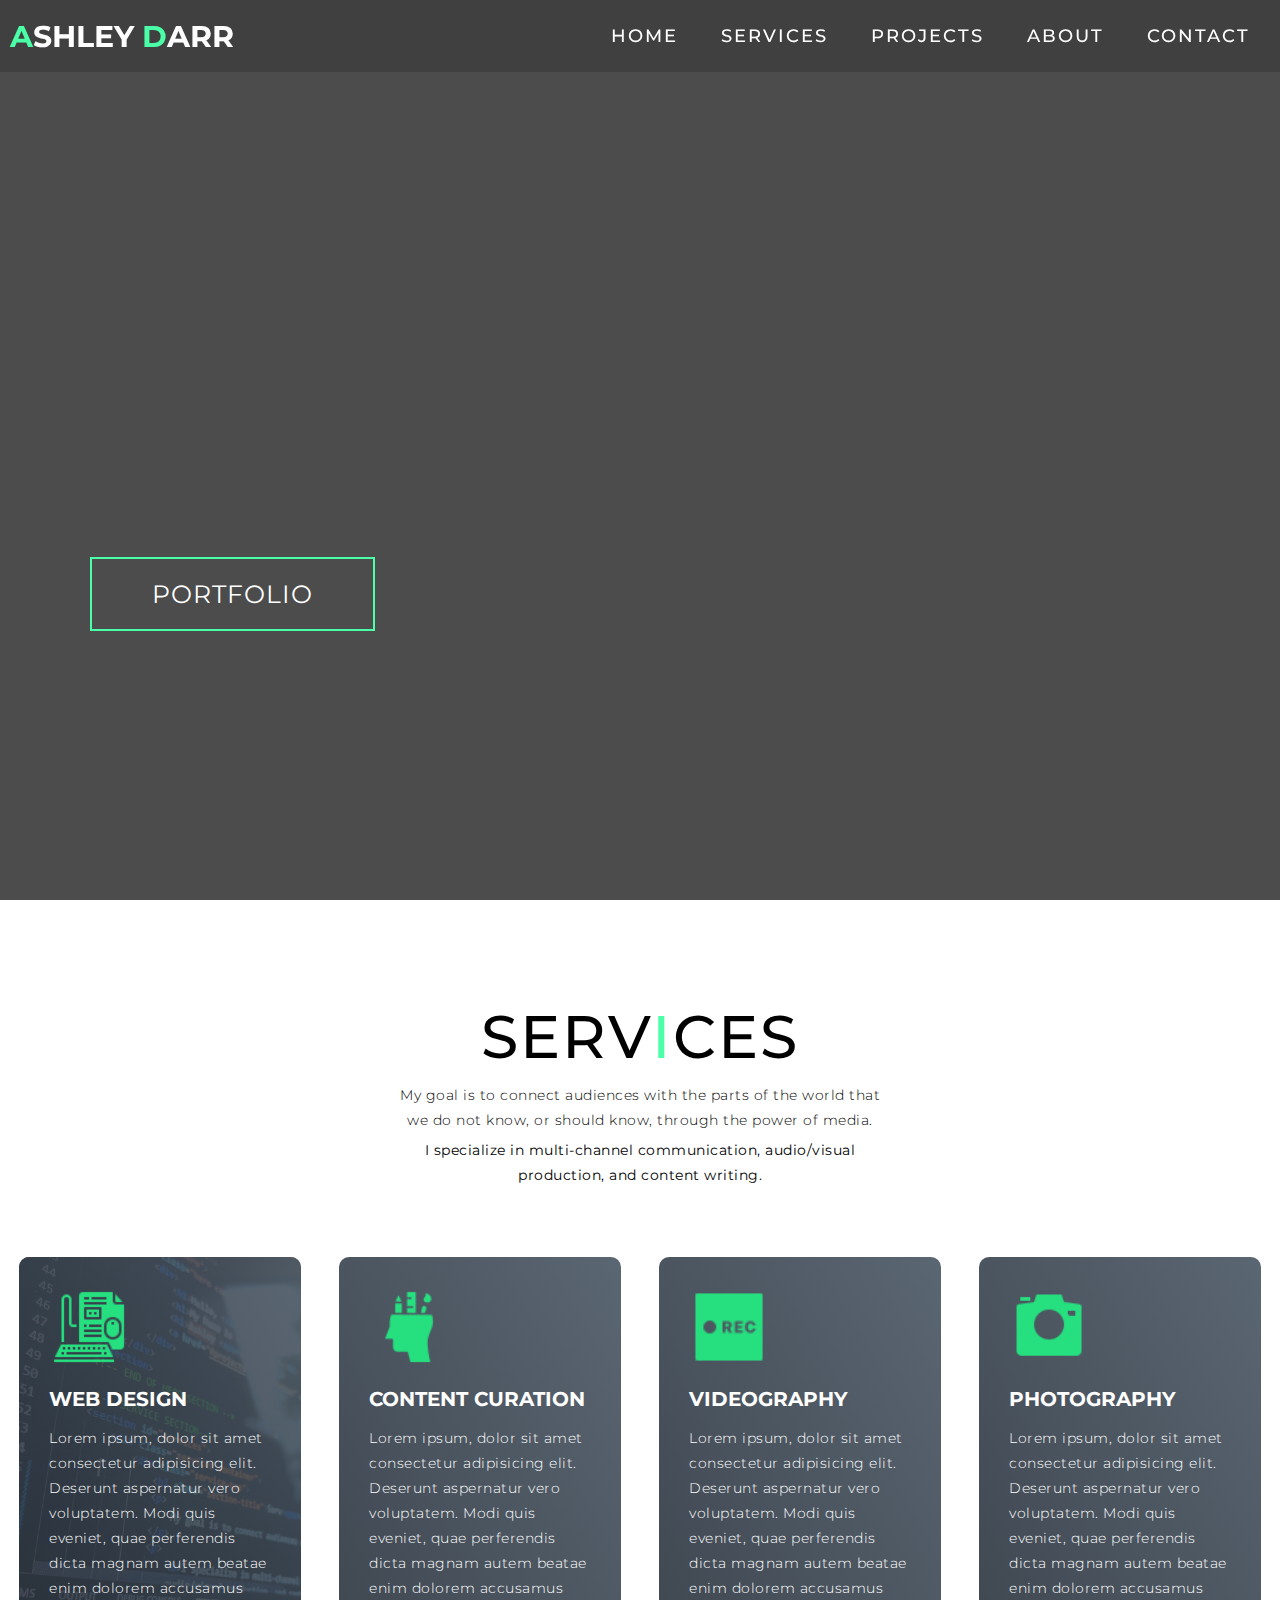
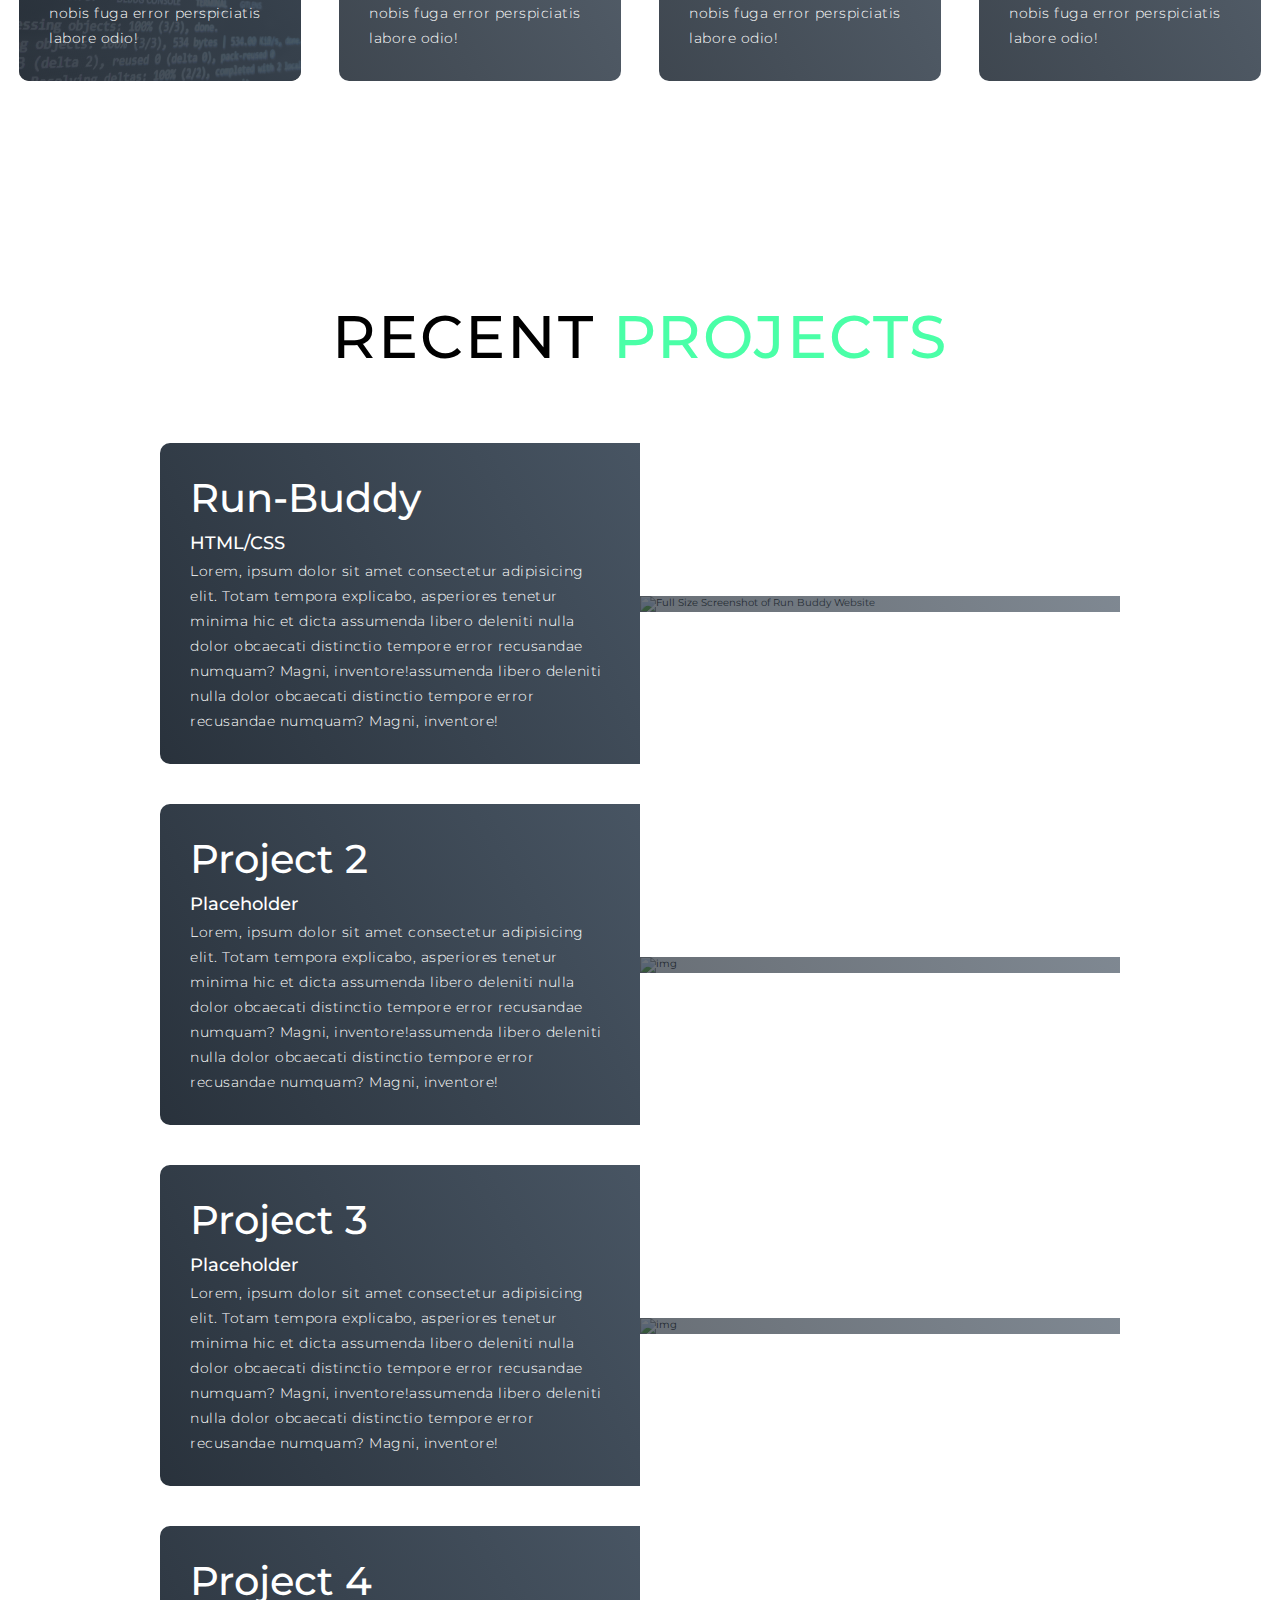
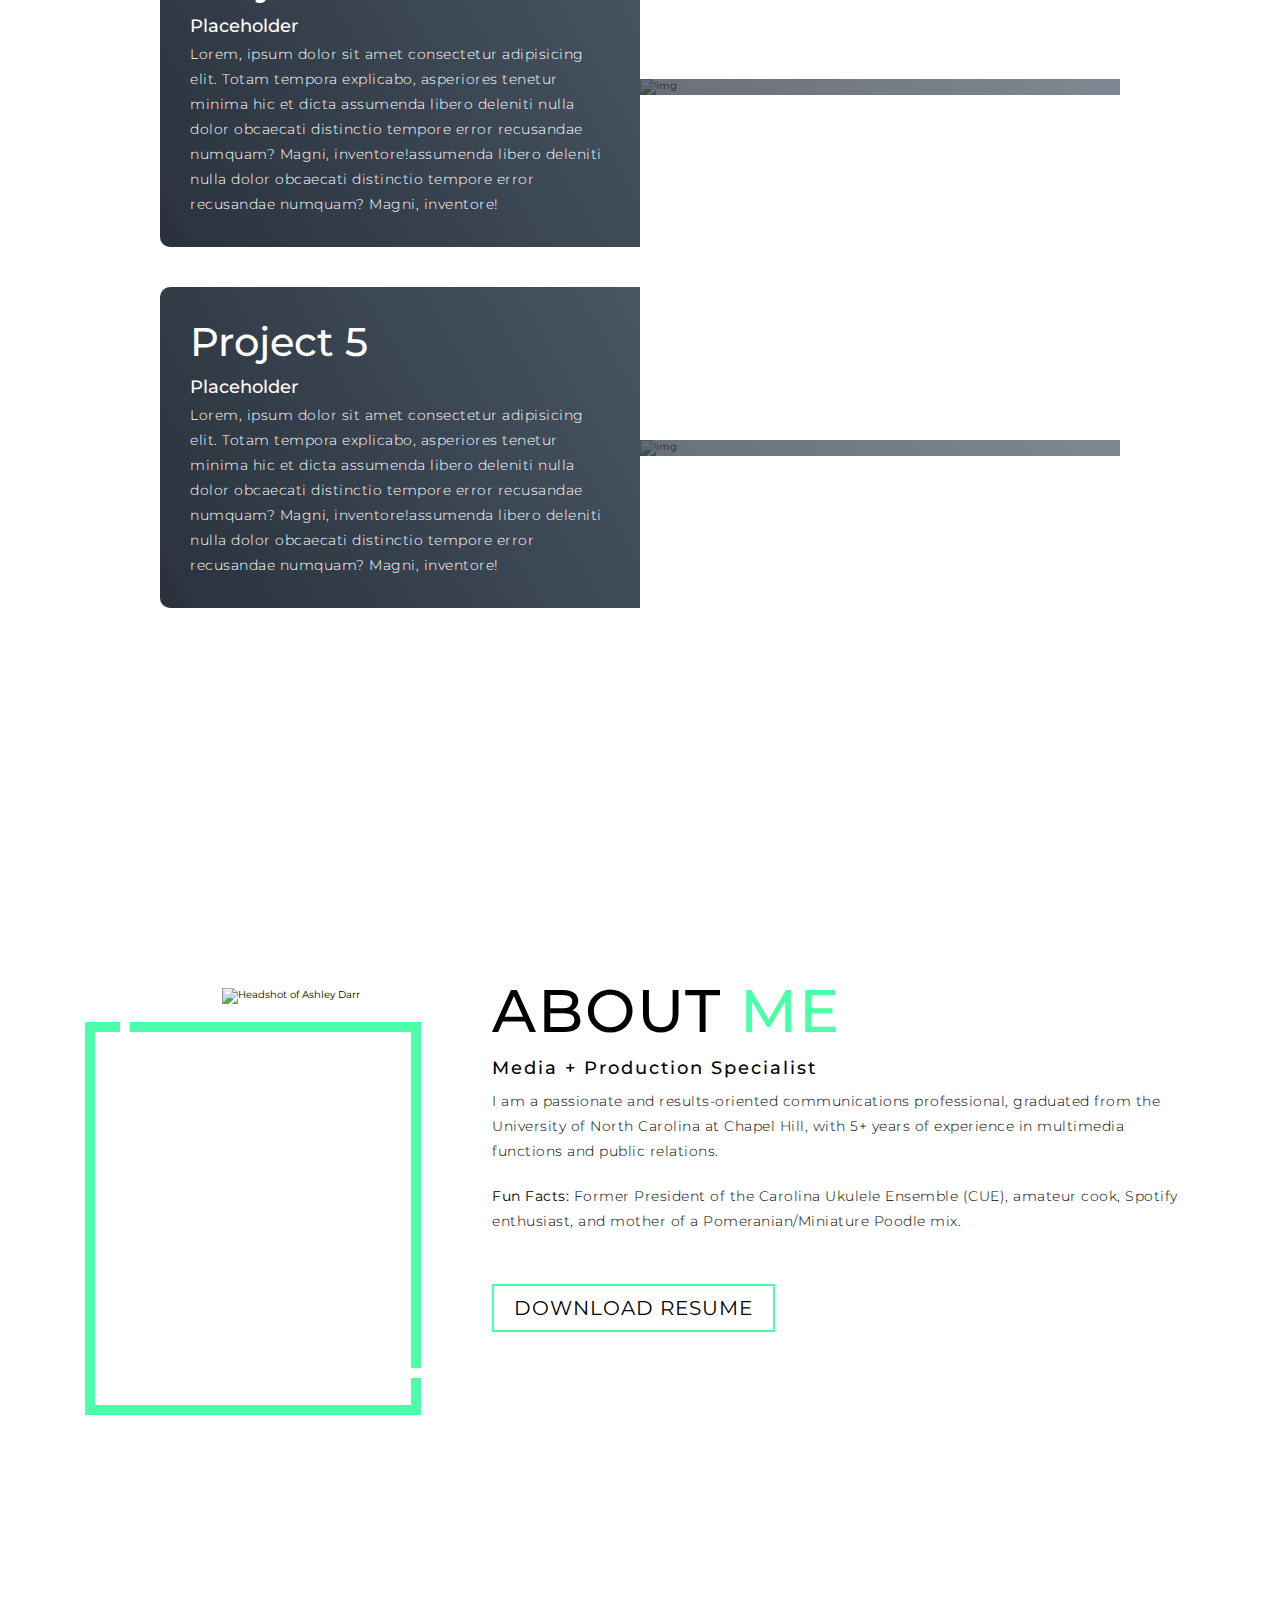
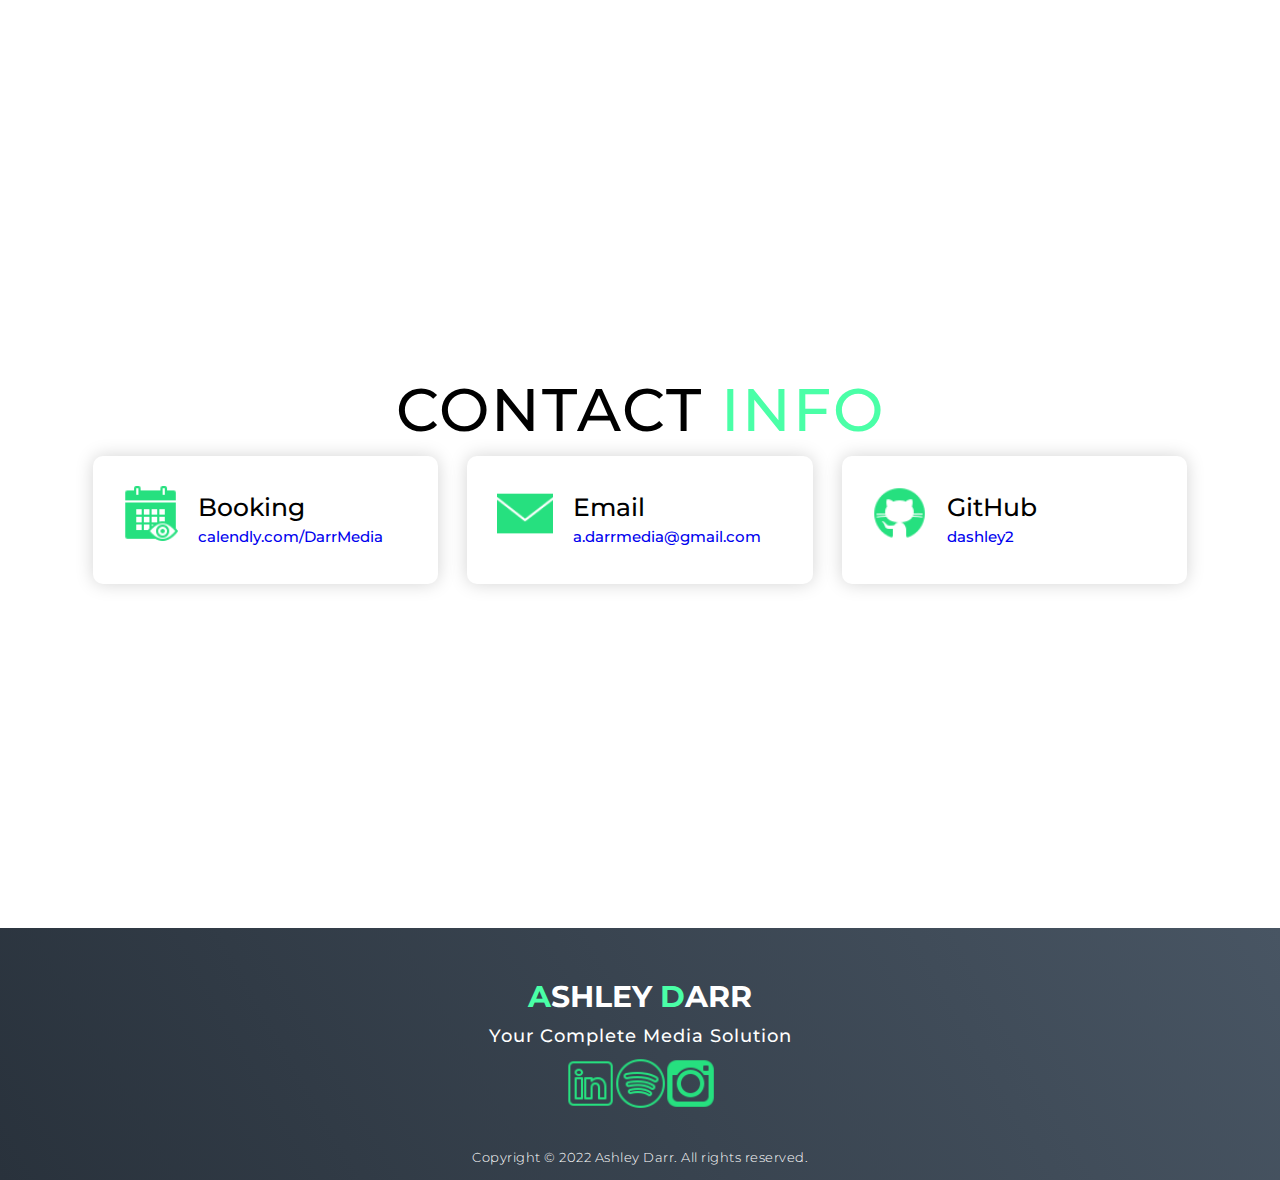
==== index.html @ e2897cd9 "Rename HTML" ====
<!DOCTYPE html>
<html lang="en us">
<head>
    <meta charset="UTF-8">
    <meta name="viewport" content="width=device-width, initial-scale=1.0">
    <link rel="stylesheet" href="./assets/CSS/style.css">
    <title>Ashley Darr</title> 
</head>

<body>
    <!-- HEADER -->
    <header id="header">
        <div class="header container">
            <div class="nav-bar">
                <div class="brand">
                    <a href="#hero">
                        <h1><span>A</span>shley <span>D</span>arr</h1>
                    </a>
                </div>
                <nav class="nav-list">
                    <div class="hamburger">
                        <div class ="bar"></div>
                    </div>
                    <ul>
                        <li>
                            <a href="#hero" data-after="Home">Home</a>
                        </li>
                        <li>
                            <a href="#services" data-after="Service">Services</a>
                        </li>
                        <li>
                            <a href="#projects" data-after="Projects">Projects</a>
                        </li>
                        <li>
                            <a href="#about" data-after="About">About</a>
                        </li>
                        <li>
                            <a href="#contact" data-after="Contact">Contact</a>
                        </li>
                    </ul>
                </nav>
            </div>
        </div>
    </header>
    <!-- END OF HEADER -->

    <!-- HERO SECTION -->
    <section id="hero">
        <div class="hero container">
            <div>
                <h1>Hello, <span></span></h1>
                <h1>My Name is <span></span></h1> 
                <h1>Ashley <span></span></h1>
                <a href="#projects" type="button" class="cta">Portfolio</a>
            </div>
        </div>
    </section>
    <!-- END OF HERO SECTION --> 

    <!-- SERVICE SECTION-->
    <section id="services">
        <div class="services container">
            <div class="service-top">
                <h1 class="section-title">Serv<span>i</span>ces</h1>
                <p>My goal is to connect audiences with the parts of the world that we do not know, or should know, through the power of media.</p>
                <p><b>I specialize in multi-channel communication, audio/visual production, and content writing.</b></p>
            </div>
            <div class="service-bottom">
                <div class="service-item" id="Web-Design">
                    <div class="icon"><img src="./assets/Images/webicon.png" alt= "Web Icon"/></div>
                    <h2>Web Design</h2>
                    <p>Lorem ipsum, dolor sit amet consectetur adipisicing elit. Deserunt aspernatur vero voluptatem. Modi quis eveniet, quae perferendis dicta magnam autem beatae enim dolorem accusamus nobis fuga error perspiciatis labore odio!</p>
                </div>
                <div class="service-item" id="Content-Curation">
                    <div class="icon"><img src="./assets/Images/creativeicon.png" alt= "Content Curation Icon"/></div>
                    <h2>Content Curation</h2>
                    <p>Lorem ipsum, dolor sit amet consectetur adipisicing elit. Deserunt aspernatur vero voluptatem. Modi quis eveniet, quae perferendis dicta magnam autem beatae enim dolorem accusamus nobis fuga error perspiciatis labore odio!</p>
                </div>
                <div class="service-item" id="Videography">
                    <div class="icon"><img src="./assets/Images/videoicon.png" alt= "Videography Icon"/></div>
                    <h2>Videography</h2>
                    <p>Lorem ipsum, dolor sit amet consectetur adipisicing elit. Deserunt aspernatur vero voluptatem. Modi quis eveniet, quae perferendis dicta magnam autem beatae enim dolorem accusamus nobis fuga error perspiciatis labore odio!</p>
                </div>
                <div class="service-item" id="Photography">
                    <div class="icon"><img src="./assets/Images/photoicon.png" alt="Photography Icon"/></div>
                    <h2>Photography</h2>
                    <p>Lorem ipsum, dolor sit amet consectetur adipisicing elit. Deserunt aspernatur vero voluptatem. Modi quis eveniet, quae perferendis dicta magnam autem beatae enim dolorem accusamus nobis fuga error perspiciatis labore odio!</p>                    </div>
                </div>
            </div>
        </div>
    </section>
    <!-- END OF SERVICE SECTION-->

    <!-- PROJECTS SECTION-->
    <section id="projects">
        <div class="projects container">
            <div class="projects-header">
                <h1 class="section-title">Recent <span>Projects</span></h1>
            </div>
            <div class="all-projects">
                <div class="project-item" id="Run-Buddy">
                    <div class="project-info">
                        <h1>Run-Buddy</h1>
                        <h2>HTML/CSS</h2>
                        <p>Lorem, ipsum dolor sit amet consectetur adipisicing elit. Totam tempora explicabo, 
                        asperiores tenetur minima hic et dicta assumenda libero deleniti nulla dolor obcaecati 
                        distinctio tempore error recusandae numquam? Magni, inventore!assumenda libero deleniti 
                        nulla dolor obcaecati distinctio tempore error recusandae numquam? Magni, inventore!</p>
                    </div>
                    <div class="project-img">
                        <img src="./assets/Images/Run-Buddy.png" alt="Full Size Screenshot of Run Buddy Website">
                    </div>
                </div>
                <div class="project-item">
                    <div class="project-info">
                        <h1>Project 2</h1>
                        <h2>Placeholder</h2>
                        <p>Lorem, ipsum dolor sit amet consectetur adipisicing elit. Totam tempora explicabo, 
                        asperiores tenetur minima hic et dicta assumenda libero deleniti nulla dolor obcaecati 
                        distinctio tempore error recusandae numquam? Magni, inventore!assumenda libero deleniti 
                        nulla dolor obcaecati distinctio tempore error recusandae numquam? Magni, inventore!</p>
                    </div>
                    <div class="project-img">
                        <img src="./assets/Images/ashley.png" alt="img">
                    </div>
                </div>
                <div class="project-item">
                    <div class="project-info">
                        <h1>Project 3</h1>
                        <h2>Placeholder</h2>
                        <p>Lorem, ipsum dolor sit amet consectetur adipisicing elit. Totam tempora explicabo, 
                        asperiores tenetur minima hic et dicta assumenda libero deleniti nulla dolor obcaecati 
                        distinctio tempore error recusandae numquam? Magni, inventore!assumenda libero deleniti 
                        nulla dolor obcaecati distinctio tempore error recusandae numquam? Magni, inventore!</p>
                    </div>
                    <div class="project-img">
                        <img src="./assets/Images/ashley.png" alt="img">
                    </div>
                </div>
                <div class="project-item">
                    <div class="project-info">
                        <h1>Project 4</h1>
                        <h2>Placeholder</h2>
                        <p>Lorem, ipsum dolor sit amet consectetur adipisicing elit. Totam tempora explicabo, 
                        asperiores tenetur minima hic et dicta assumenda libero deleniti nulla dolor obcaecati 
                        distinctio tempore error recusandae numquam? Magni, inventore!assumenda libero deleniti 
                        nulla dolor obcaecati distinctio tempore error recusandae numquam? Magni, inventore!</p>
                    </div>
                    <div class="project-img">
                        <img src="./assets/Images/ashley.png" alt="img">
                    </div>
                </div>
                <div class="project-item">
                    <div class="project-info">
                        <h1>Project 5</h1>
                        <h2>Placeholder</h2>
                        <p>Lorem, ipsum dolor sit amet consectetur adipisicing elit. Totam tempora explicabo, 
                        asperiores tenetur minima hic et dicta assumenda libero deleniti nulla dolor obcaecati 
                        distinctio tempore error recusandae numquam? Magni, inventore!assumenda libero deleniti 
                        nulla dolor obcaecati distinctio tempore error recusandae numquam? Magni, inventore!</p>
                    </div>
                    <div class="project-img">
                        <img src="./assets/Images/ashley.png" alt="img">
                    </div>
                </div>
            </div>
        </div>
    </section>
    <!-- END OF PROJECTS SECTION-->

    <!-- ABOUT SECTION-->
    <section id="about">
        <div class="about container">
            <div class="col-left">
                <div class="about-img">
                    <img src="./assets/Images/headshot.png" alt="Headshot of Ashley Darr">
                </div>
            </div>
            <div class="col-right">
                <h1 class="section-title">About <span>me</span></h1>
                <h2>Media + Production Specialist</h2>
                <p>I am a passionate and results-oriented communications professional, graduated from the University of North Carolina at Chapel Hill, with 5+ years of experience in multimedia functions and public relations.</p>
                <p><b>Fun Facts:</b> Former President of the Carolina Ukulele Ensemble (CUE), amateur cook, Spotify enthusiast,  and mother of a Pomeranian/Miniature Poodle mix.  </p>
                <a href="./assets/Images/Resume_Darr.pdf" alt="Ashley Darr Resume" class="cta">Download Resume</a>
            </div>
        </div>
    </section>
    <!-- END OF ABOUT SECTION-->

    <!-- CONTACT SECTION-->
    <section id="contact">
        <div class="contact container">
            <h1 class="section-title">Contact <span>info</span></h1>
            <div class="contact-items">
                <div class="contact-item">
                    <div class="icon"><img src="./assets/Images/booking.png" alt="Booking Icon"/></div>
                    <div class="contact-info">
                        <h1>Booking</h1>
                        <h2>
                            <a href="https://calendly.com/darrmedia">calendly.com/DarrMedia</a>
                        </h2>
                    </div> 
                </div>
                <div class="contact-item">
                    <div class="icon"><img src="./assets/Images/email.png" alt="Email Icon"/></div>
                    <div class="contact-info">
                        <h1>Email</h1>
                        <h2>
                            <a href="mailto:a.darrmedia@gmail.com">a.darrmedia@gmail.com</a>
                        </h2>
                    </div> 
                </div>
                <div class="contact-item">
                    <div class="icon"><img src="./assets/Images/git.png" alt="GitHub Icon"/></div>
                    <div class="contact-info">
                        <h1>GitHub</h1>
                        <h2>
                            <a href="https://github.com/dashley2">dashley2</a>
                        </h2>
                    </div> 
                </div>
            </div>
        </div>
    </section>
    <!-- END OF CONTACT SECTION-->
    
    <!-- FOOTER SECTION-->
    <section id="footer">
        <div class="footer container">
             <div class="brand"><h1><span>A</span>shley <span>D</span>arr</h1></div>
            <h2>Your Complete Media Solution</h2>
            <div class="social-icon">
                <div class="social item">
                    <a href="https://www.linkedin.com/in/ashley-darr-a81a63180/"><img src="assets/Images/linkedin.png" alt="LinkedIn Icon"/></a>
                </div>
                <div class="social item">
                    <a href="https://open.spotify.com/user/ashleydarr"><img src="assets/Images/spotify.png" alt="Spotify Icon"/></a>
                </div>
                <div class="social item">
                    <a href="https://www.instagram.com/darr_media/"><img src="assets/Images/instagram.png"alt="Instagram Icon"/></a>
                </div>
            </div>
            <p> Copyright © 2022 Ashley Darr. All rights reserved.</p>
        </div>
    </section>
    <!-- END OF FOOTER -->
    <script src="./assets/app.js"></script>
</body>

</html>
---- assets/CSS/style.css ----
@import url('https://fonts.googleapis.com/css2?family=Montserrat:wght@300;400;700&display=swap');
* {
    padding: 0;
    margin: 0;
    box-sizing: border-box;
}
html {
    font-size: 10px;
    font-family: 'Montserrat', sans-serif;
    scroll-behavior: smooth;
}
a {
    text-decoration: none;
}
.container {
    min-height: 100vh;
    width: 100%;
    display: flex;
    align-items: center; 
    justify-content: center;
}
img {
    height: 100%;
    width: 100%;
    object-fit: cover;
}
p {
    color: black;
    font-size: 1.4rem;
    margin-top: 5px;
    line-height: 2.5rem;
    font-weight: 300;
    letter-spacing: 0.05rem;
}
.section-title {
    font-size: 4rem;
    font-weight: 500;
    color:black; 
    margin-bottom: 10px;
    text-transform: uppercase;
    letter-spacing: 0.2rem;
    text-align: center;
}
.section-title span {
 color: #4affa7;
}
.cta {
    display: inline-block;
    padding: 10px 30px;
    color: white;
    background-color: transparent;
    border: 2px solid #4affa7;
    font-size: 2rem;
    text-transform: uppercase;
    letter-spacing: .1rem;
    margin-top: 30px;
    transition: .3s ease;
    transition-property: background-color, color;
}
.cta:hover {
    color: white;
    background-color: #4affa7;
}
.brand h1 {
    font-size: 3rem;
    text-transform: uppercase;
    color: white;
}
.brand h1 span {
    color: #4affa7;
}
/* HEADER SECTION */
#header {
	position: fixed;
	z-index: 1000;
	left: 0;
	top: 0;
	width: 100vw;
	height: auto;
}
#header .header {
	min-height: 8vh;
	background-color: rgba(31, 30, 30, 0.24);
	transition: 0.3s ease background-color;
}
#header .nav-bar {
	display: flex;
	align-items: center;
	justify-content: space-between;
	width: 100%;
	height: 100%;
	max-width: 1300px;
	padding: 0 10px;
}
#header .nav-list ul {
	list-style: none;
	position: absolute;
	background-color: rgb(31, 30, 30);
	width: 100vw;
	height: 100vh;
	left: 100%;
	top: 0;
	display: flex;
	flex-direction: column;
	justify-content: center;
	align-items: center;
	z-index: 1;
	overflow-x: hidden;
	transition: 0.5s ease left;
}
#header .nav-list ul.active {
	left: 0%;
}
#header .nav-list ul a {
	font-size: 2.5rem;
	font-weight: 500;
	letter-spacing: 0.2rem;
	text-decoration: none;
	color: white;
	text-transform: uppercase;
	padding: 20px;
	display: block;
}
#header .nav-list ul a::after {
	content: attr(data-after);
	position: absolute;
	top: 50%;
	left: 50%;
	transform: translate(-50%, -50%) scale(0);
	color: rgba(240, 248, 255, 0.021);
	font-size: 13rem;
	letter-spacing: 50px;
	z-index: -1;
	transition: 0.3s ease letter-spacing;
}
#header .nav-list ul li:hover a::after {
	transform: translate(-50%, -50%) scale(1);
	letter-spacing: initial;
}
#header .nav-list ul li:hover a {
	color: #4affa7;
}
#header .hamburger {
	height: 60px;
	width: 60px;
	display: inline-block;
	border: 3px solid white;
	border-radius: 50%;
	position: relative;
	display: flex;
	align-items: center;
	justify-content: center;
	z-index: 100;
	cursor: pointer;
	transform: scale(0.8);
	margin-right: 20px;
}
#header .hamburger:after {
	position: absolute;
	content: '';
	height: 100%;
	width: 100%;
	border-radius: 50%;
	border: 3px solid white;
	animation: hamburger_puls 1s ease infinite;
}
#header .hamburger .bar {
	height: 2px;
	width: 30px;
	position: relative;
	background-color: white;
	z-index: -1;
}
#header .hamburger .bar::after,
#header .hamburger .bar::before {
	content: '';
	position: absolute;
	height: 100%;
	width: 100%;
	left: 0;
	background-color: white;
	transition: 0.3s ease;
	transition-property: top, bottom;
}
#header .hamburger .bar::after {
	top: 8px;
}
#header .hamburger .bar::before {
	bottom: 8px;
}
#header .hamburger.active .bar::before {
	bottom: 0;
}
#header .hamburger.active .bar::after {
	top: 0;
}
/* END OF HEADER SECTION */

/* HERO SECTION */
#hero {
    background-image: url("../Images/ashley.png");
    background-size: cover;
    background-position: top center;
    position: relative;
    z-index: 1;
}
#hero::after {
    content: '';
    position: absolute;
    left: 0;
    top: 0;
    height: 100%;
    width: 100%;
    background-color: black;
    opacity: 0.7; 
    z-index: -1;
}
#hero .hero{
    max-width: 1200px;
    margin: 0 auto;
    padding: 0 50px;
    justify-content: flex-start;
}
#hero h1 {
    display: block;
    width: fit-content;
    font-size: 4rem;
    position: relative;
    color: transparent;
    animation: text_reveal .5s ease forwards;
    animation-delay: 1s;
}
#hero h1:nth-child(1) {
    animation-delay: 1s;
}
#hero h1:nth-child(2) {
    animation-delay: 2s;
}
#hero h1:nth-child(3) {
    animation: text_reveal_name .5s ease forwards;
    animation-delay: 3s;
}
#hero h1 span {
    position: absolute;
    top: 0;
    left: 0;
    height: 100%;
    width: 0%;
    background-color: #4affa7; 
    animation: text_reveal_box 1s ease;
    animation-delay: 0.3s;
}
#hero h1:nth-child(1) span{
    animation-delay: 0.5s;
}
#hero h1:nth-child(2) span{
    animation-delay: 1.5s;
}
#hero h1:nth-child(3) span{
    animation-delay: 2.5s;
}
/* END OF HERO SECTION */

/* SERVICES SECTION */
#services .services {
    flex-direction: column;
    text-align: center;
    max-width: 1500px;
    margin: 0 auto;
    padding: 100px 0;
}
#services .service-top {
    max-width: 500px;
    margin: 0 auto;
}
#services .service-bottom {
    display: flex;
    align-items: center;
    justify-content: center;
    flex-wrap: wrap;
    margin-top: 50px;
}
#services .service-item {
    flex-basis: 80%;
    display: flex;
    align-items: flex-start;
    justify-content: center;
    flex-direction: column; 
    padding: 30px;
    border-radius: 10px;
    background-size:cover;
    margin: 10px 5%;
    position: relative;
    z-index: 1;
    overflow: hidden;
}
#Web-Design {
    background-image: url("../Images/webdesign.png")
}
#Content-Curation {
    background-image: url("../Images/contentcreation.png");
}
#Videography {
    background-image: url("../Images/videography.png");
}
#Photography {
    background-image: url("../Images/photography.png")
}
#services .service-item::after {
    content: '';
    position: absolute;
    left: 0;
    top: 0;
    height: 100%;
    width: 100%;
    background-image: linear-gradient(60deg, #29323c 0%, #485563 100%);
    opacity: .9; 
    z-index: -1;
}
#services .service-bottom .icon {
    height: 80px;
    width: 80px;
    margin-bottom: 20px;
}
#services .service-item h2{
    font-size: 2rem;
    color: white;
    margin-bottom: 10px;
    text-transform: uppercase;
}
#services .service-item p {
    color: white;
    text-align: left;
}
/* END SERVICES SECTION */

/* PROJECTS SECTION */
#projects .projects {
    flex-direction: column;
    max-width: 1200px;
    margin: 0 auto;
    padding: 100px 0;
}
#projects .projects-header h1 {
    margin-bottom: 50px;
}
#projects .all-projects {
    display: flex;
    align-items: center;
    justify-content: center;
    flex-direction: column;
}
#projects .project-item {
    display: flex;
    align-items: center;
    justify-content: center;
    flex-direction: column;
    width: 80%;
    margin: 20px auto;
    overflow: hidden;
    border-radius: 10px;
}
#projects .project-info {
    padding: 30px;
    flex-basis: 50%;
    height: 100%;
    display: flex;
    align-items: flex-start;
    justify-content: center;
    flex-direction: column;
    background-image: linear-gradient(60deg, #29323c 0%, #485563 100%);
    color: white;
}
#projects .project-info h1{
    font-size: 4rem;
    font-weight: 500;
}
#projects .project-info h2 {
    font-size: 1.8rem;
    font-weight: 500;
    margin-top: 10px;
}
#projects .project-info p {
    color: white;
}
#projects .project-img {
    flex-basis: 50%;
    height: 300px;
    overflow: hidden;
    position: relative;
}
#projects .project-img:after{
    content: '';
    position: absolute;
    left: 0;
    top: 0;
    height: 100%;
    width: 100%;
    background-image: linear-gradient(60deg, #29323c 0%, #485563 100%);
    opacity: 0.7;
}
#projects .project-img img {
    transition: .3s ease transform;
}

#projects .project-item:hover .project-img img {
    transform: scale(1.1);
}
/* END OF PROJECTS SECTION */

/* ABOUT SECTION */
#about .about {
    flex-direction: column-reverse;
    text-align: center;
    max-width: 1200px;
    margin: 0 auto;
    padding: 100px 20px;
}
#about .col-left {
    width: 250px;
    height: 360px;
}
#about .col-right{
    width: 100%;
}
#about .col-right h2 {
    font-size: 1.8rem;
    font-weight: 500;
    letter-spacing: .2rem;
    margin-bottom: 10px;
}
#about .col-right p {
    margin-bottom: 20px;
}
#about .col-right .cta {
    color: black;
    margin-bottom: 50px;
    padding: 10px 20px;
    font-size: 2rem;
}
#about .col-left .about-img {
    height: 100%;
    width: 100%;
    position: relative;
    border: 10px solid white;  
}
#about .col-left .about-img::after {
    content: '';
    position: absolute;
    left: -33px;
    top: 19px;
    height: 98%;
    width: 98%;
    border: 7px solid #4affa7;
    z-index: -1;
}
/* END OF ABOUT SECTION */

/* CONTACT SECTION */
#contact .contact {
    flex-direction: column;
    max-width: 1200px;
    margin: 0 auto;
    width:90%;
}
#contact .contact-items {
    /* max-width: 400px; */
    width: 400px;
}
#contact .contact-item {
    width: 80%;
    padding: 20px;
    text-align: center;
    border-radius: 10px;
    padding: 30px;
    margin: 30px;
    display: flex;
    justify-content: center;
    align-items: center;
    flex-direction: column; 
    box-shadow: 0px 0px 18px 0 #0000002c;
    transition: .3s ease box-shadow;
}
#contact .contact-item:hover{
    box-shadow: 0px 0px 5px 0 #0000002c;
}
#contact .icon{
    width: 70px;
    margin: 0 auto;
    margin-bottom: 10px;
}
#contact .contact-info h1 {
    font-size: 2.5rem;
    font-weight: 500;
    margin-bottom: 5px;
}
#contact .contact-info h2 {
    font-size: 1.3 rem;
    line-height: 2rem;
    font-weight: 500;
}
/* END OF CONTACT SECTION */

/* FOOTER SECTION */
#footer {
    background-image: linear-gradient(60deg, #29323c 0%, #485563 100%);
}
#footer .footer {
    min-height: 200px;
    flex-direction: column;
    padding-top: 50px;
    padding-bottom: 10px;
}
#footer h2 {
    color: white;
    font-weight: 500;
    font-size: 1.8rem;
    letter-spacing: .1rem;
    margin-top: 10px;
    margin-bottom: 10px;
}
#footer .social-icon {
    display: flex;
    margin-bottom: 30px;
}
#footer .social-item {
    height: 50px;
    width: 50px;
    margin: 0 5px;
}
#footer .social-item img {
    filter: grayscale(1);
    transition: .3s ease filter;
}
#footer .social-item:hover img {
    filter:grayscale(0);
}
#footer p {
    color: white;
    font-size: 1.3rem;
}

/* END OF FOOTER SECTION */

/* Keyframes */
@keyframes hamburger_puls {
    0%{
        opacity: 1;
        transform: scale(1);
    }
    100%{
        opacity: 0;
        transform: scale(1.4);
    }
}
@keyframes text_reveal_box {
    50%{
        width: 100%;
        left: 0;
    }
    100%{
        width: 0;
        left: 100%;
    }
}
@keyframes text_reveal {
    100%{
        color: white;
    }
}
@keyframes text_reveal_name {
    100%{
        color: #4affa7;
        font-weight: 500px;
    }
}
/* End Keyframes */

/* Media Query For tablet */
@media only screen and (min-width: 768px) {
    .cta {
        font-size: 2.5rem;
        padding: 20px 60px;
    }
    h1.section-title {
        font-size: 6rem;
    }
    /* Hero */
    #hero h1 {
        font-size: 7rem;
    }
    /* End Hero */

    /* Services Section */
    #services .service-bottom .service-item {
        flex-basis: 45%;
        margin: 2.5%;
    }
    /* End of Services Section */

    /* Projects Section */
    #projects .project-item {
        flex-direction: row;
    }
    #proejcts .project-item:nth-child(even) {
        flex-direction: row-reverse;
    }
    #projects .project {
        height: 400px;
        margin: 0;
        width: 100%;
        border-radius: 0;
    }
    #projects .all-proejcts .project-info {
        height: 100%;
    }
    #projects .all-projects .project-img {
        height: 100%;
    }
    /* End of Projects Section */

    /* About Section */
    #about .about {
        flex-direction: row;
    }
    #about .col-left {
        width: 600px;
        height: 400px;
        padding-left: 60px;
    }
    #about .about .col-left .about-img::after {
        left: -45px;
        top: 34px;
        height: 98%;
        width: 98%;
        border: 10px solid #4affa7;
    }
    #about .col-right {
        text-align: left;
        padding: 30px;
    }
    #about .col-right h1 {
        text-align: left;
    }
    /* End of About Section */

    /* Contact Section */
    #contact .contact {
        flex-direction: column;
        padding: 100px 0;
        align-items: center;
        justify-content: center;
        min-width: 20vh;
    }
    #contact .contact-items {
        width: 100%;
        display: flex;
        flex-direction: row;
        justify-content: space-evenly;
        margin: 0;
    }
    #contact .contact-item {
        width: 30%;
        margin: 0;
        flex-direction: row;
    }
    #contact .contact item .icon {
        height: 100px;
        width: 100px;
    }
    #contact .contact-item .icon img {
        object-fit: contain;
    }
    #contact .contact-item .contact-info {
        width: 100%;
        text-align: left;
        padding-left: 20px;
    }
    /* End of contact Section */
}
/* End Media Query For Tablet */

/* Media Query For Desktop */
@media only screen and (min-width: 1200px) {
	/* header */
	#header .hamburger {
		display: none;
	}
	#header .nav-list ul {
		position: initial;
		display: block;
		height: auto;
		width: fit-content;
		background-color: transparent;
	}
	#header .nav-list ul li {
		display: inline-block;
	}
	#header .nav-list ul li a {
		font-size: 1.8rem;
	}
	#header .nav-list ul a:after {
		display: none;
	}
	/* End header */

	#services .service-bottom .service-item {
		flex-basis: 22%;
		margin: 1.5%;
	}
}
/* End Media Query For Desktop */
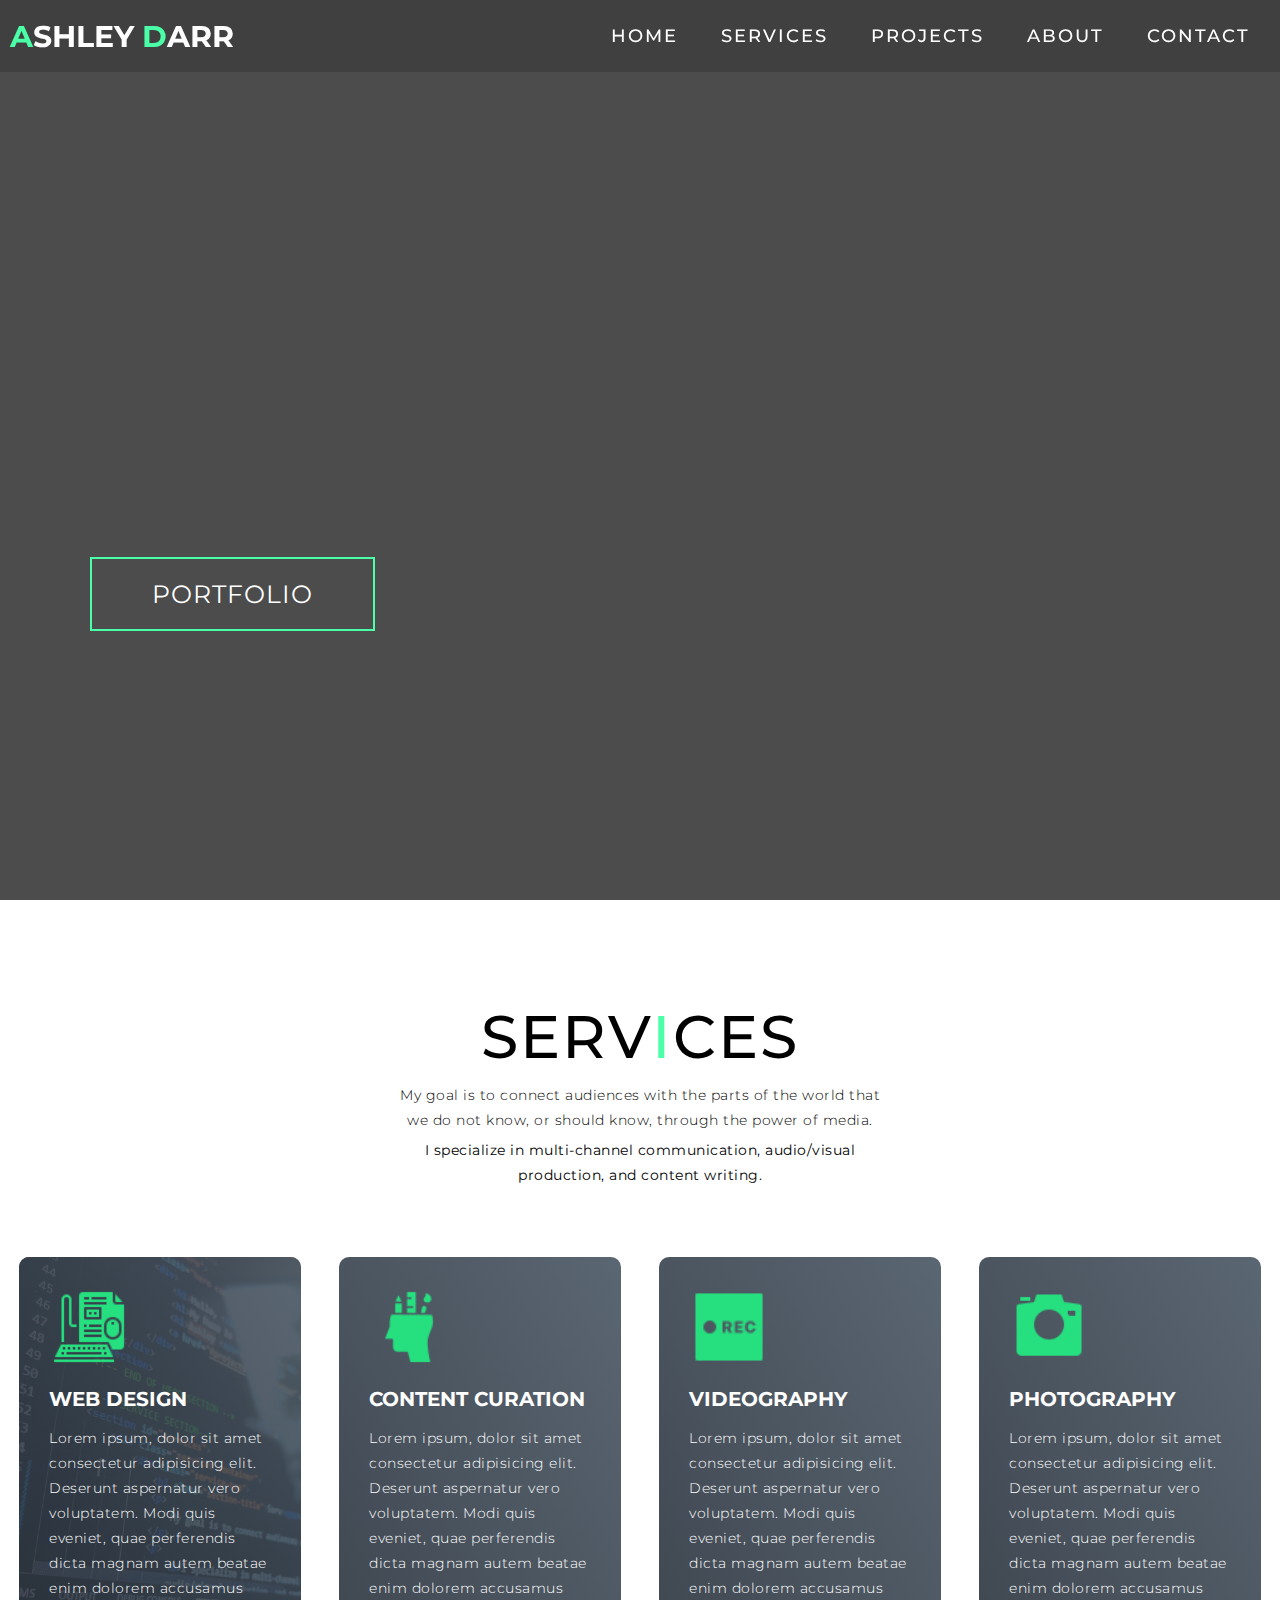
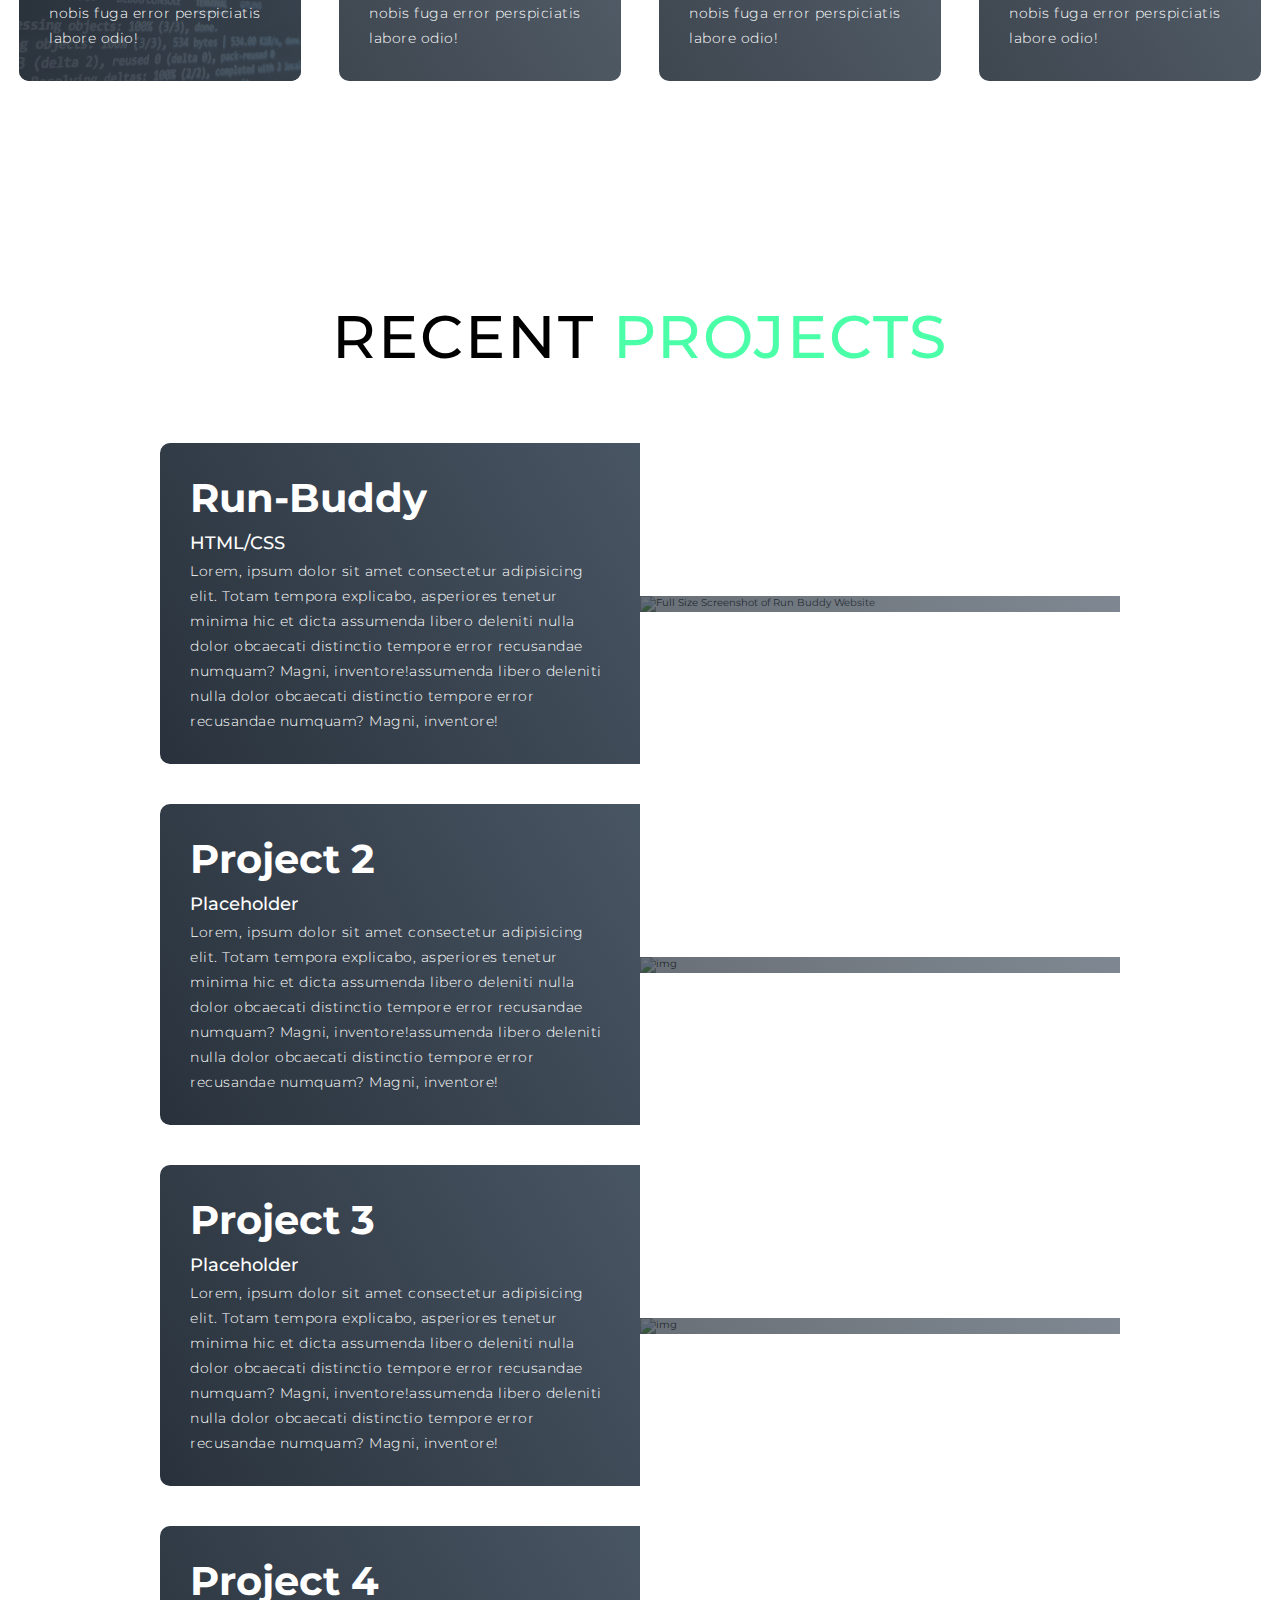
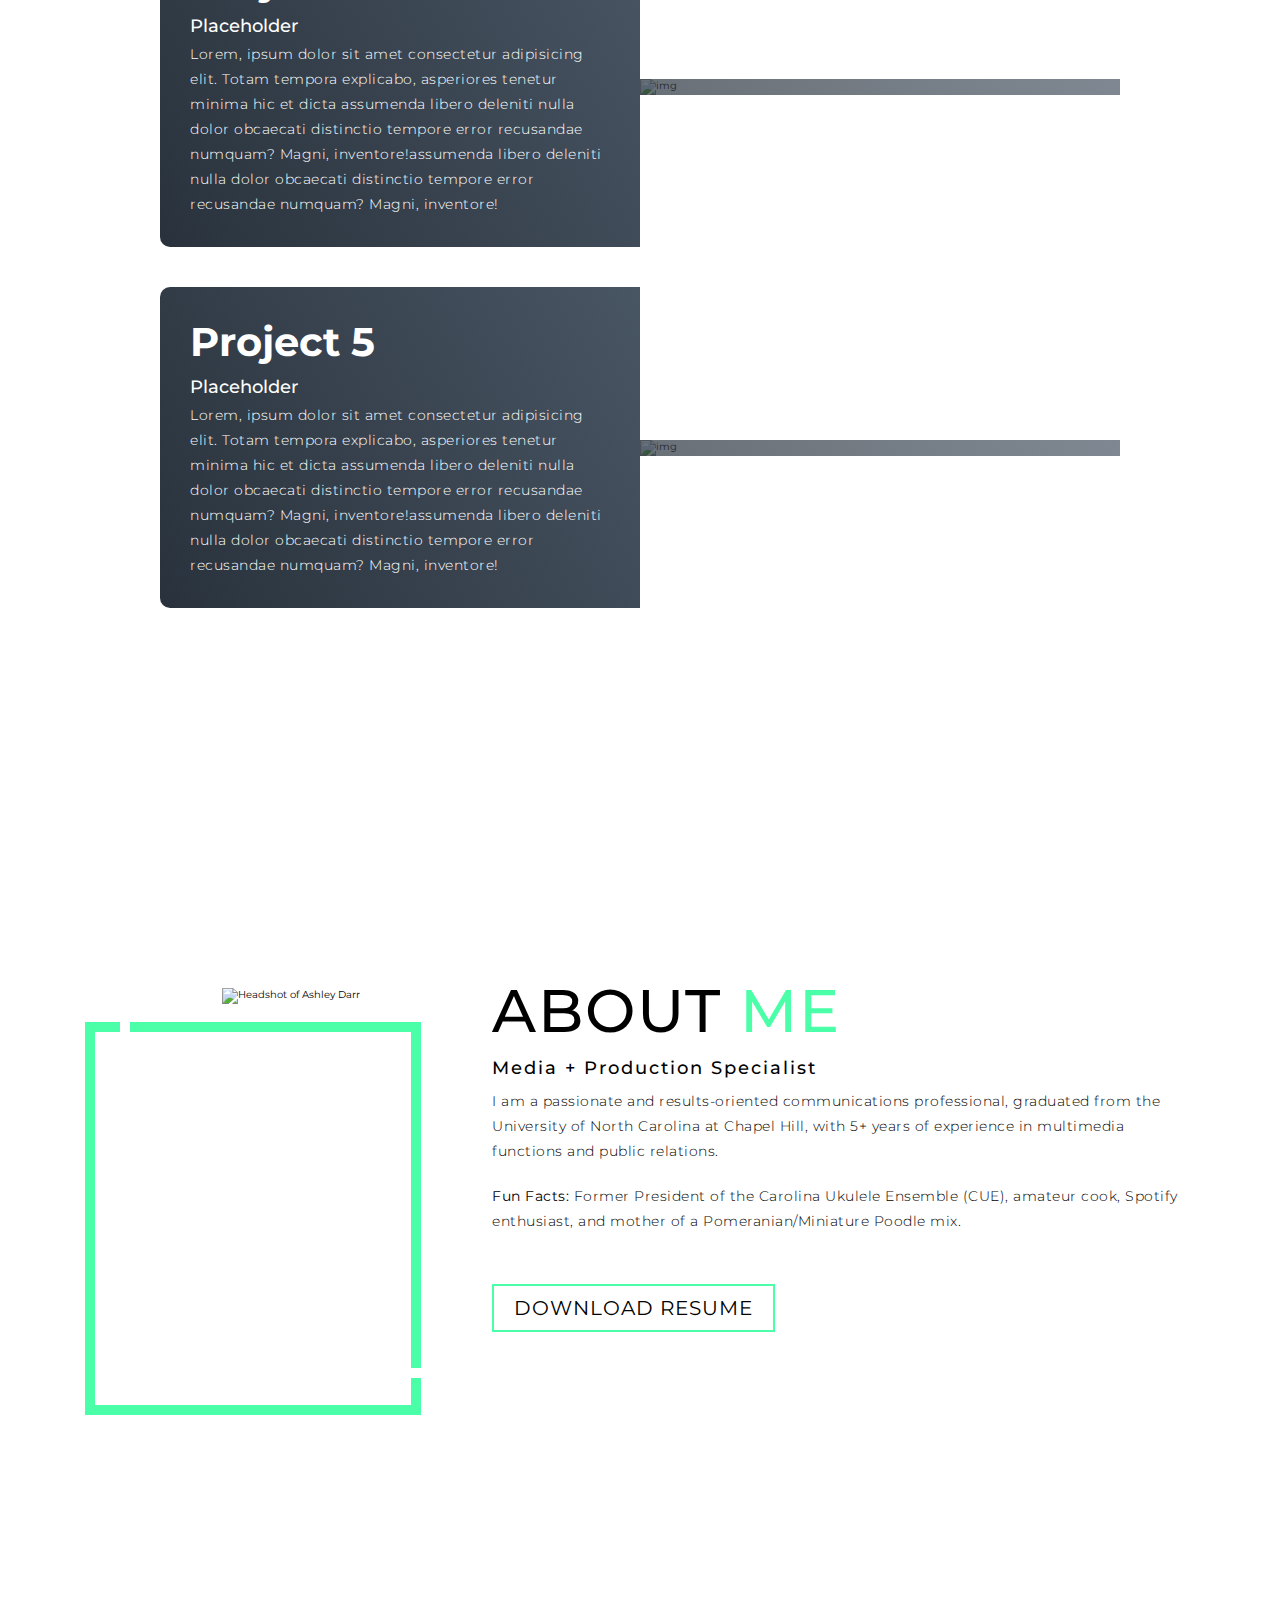
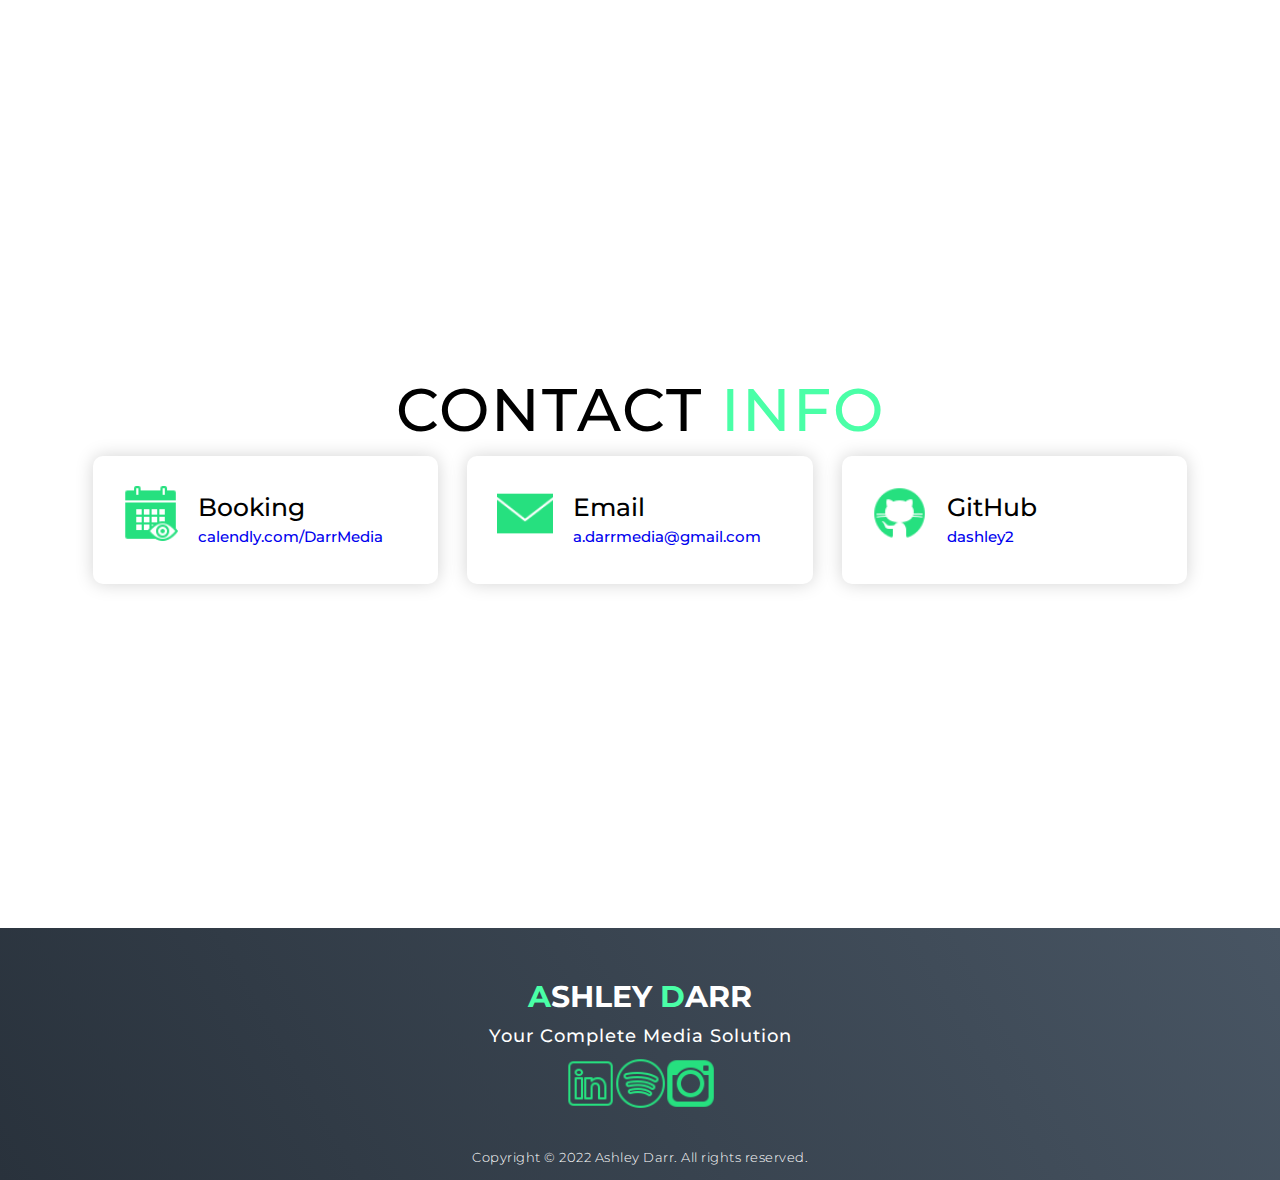
==== commit a6d04aaa: "Insert Run-Buddy-2.0 Link to project-info h1 a." ====
--- a/index.html
+++ b/index.html
@@ -100,7 +100,9 @@
             <div class="all-projects">
                 <div class="project-item" id="Run-Buddy">
                     <div class="project-info">
-                        <h1>Run-Buddy</h1>
+                        <h1>
+                            <a href="https://run-buddy-2.netlify.app/">Run-Buddy</a>
+                        </h1>
                         <h2>HTML/CSS</h2>
                         <p>Lorem, ipsum dolor sit amet consectetur adipisicing elit. Totam tempora explicabo, 
                         asperiores tenetur minima hic et dicta assumenda libero deleniti nulla dolor obcaecati 
--- a/assets/CSS/style.css
+++ b/assets/CSS/style.css
@@ -373,7 +373,11 @@
 }
 #projects .project-info h1{
     font-size: 4rem;
-    font-weight: 500;
+    font-weight: 700;
+}
+
+#projects .project-info h1 a {
+    color: white;
 }
 #projects .project-info h2 {
     font-size: 1.8rem;
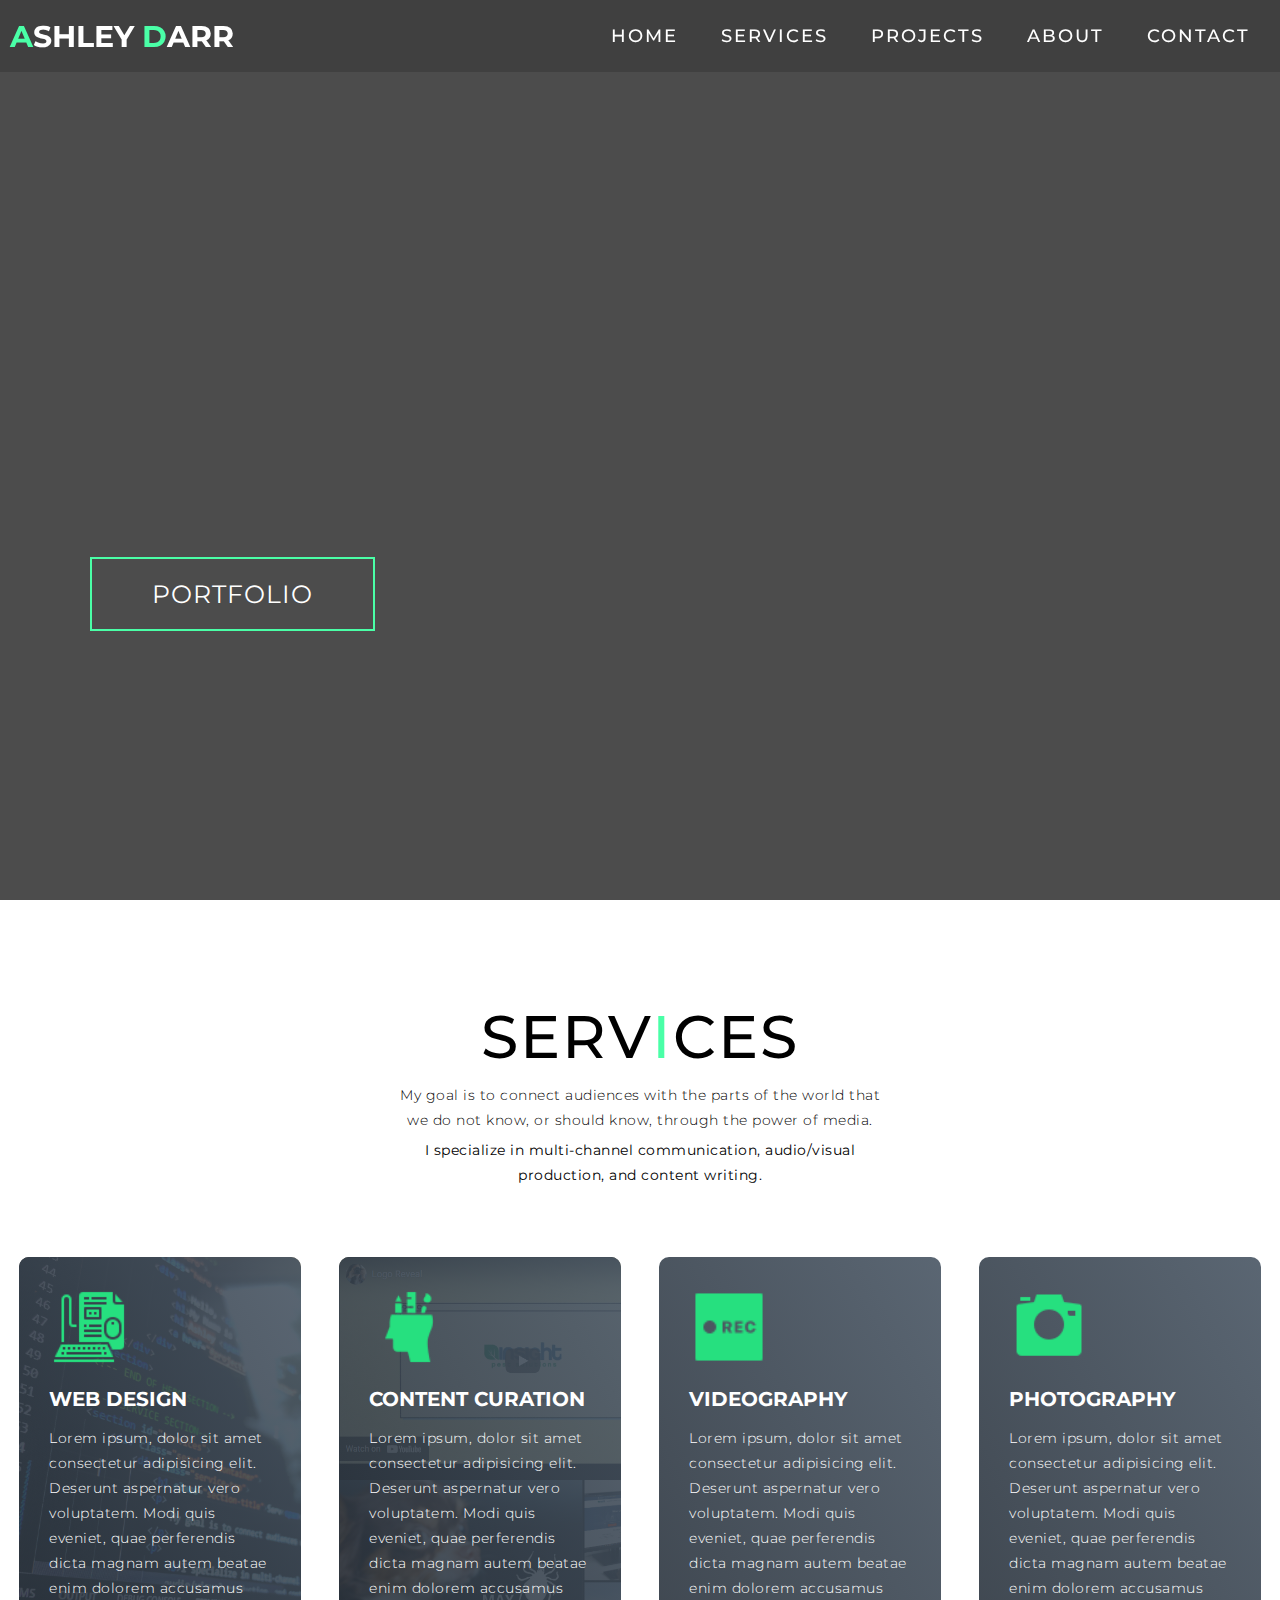
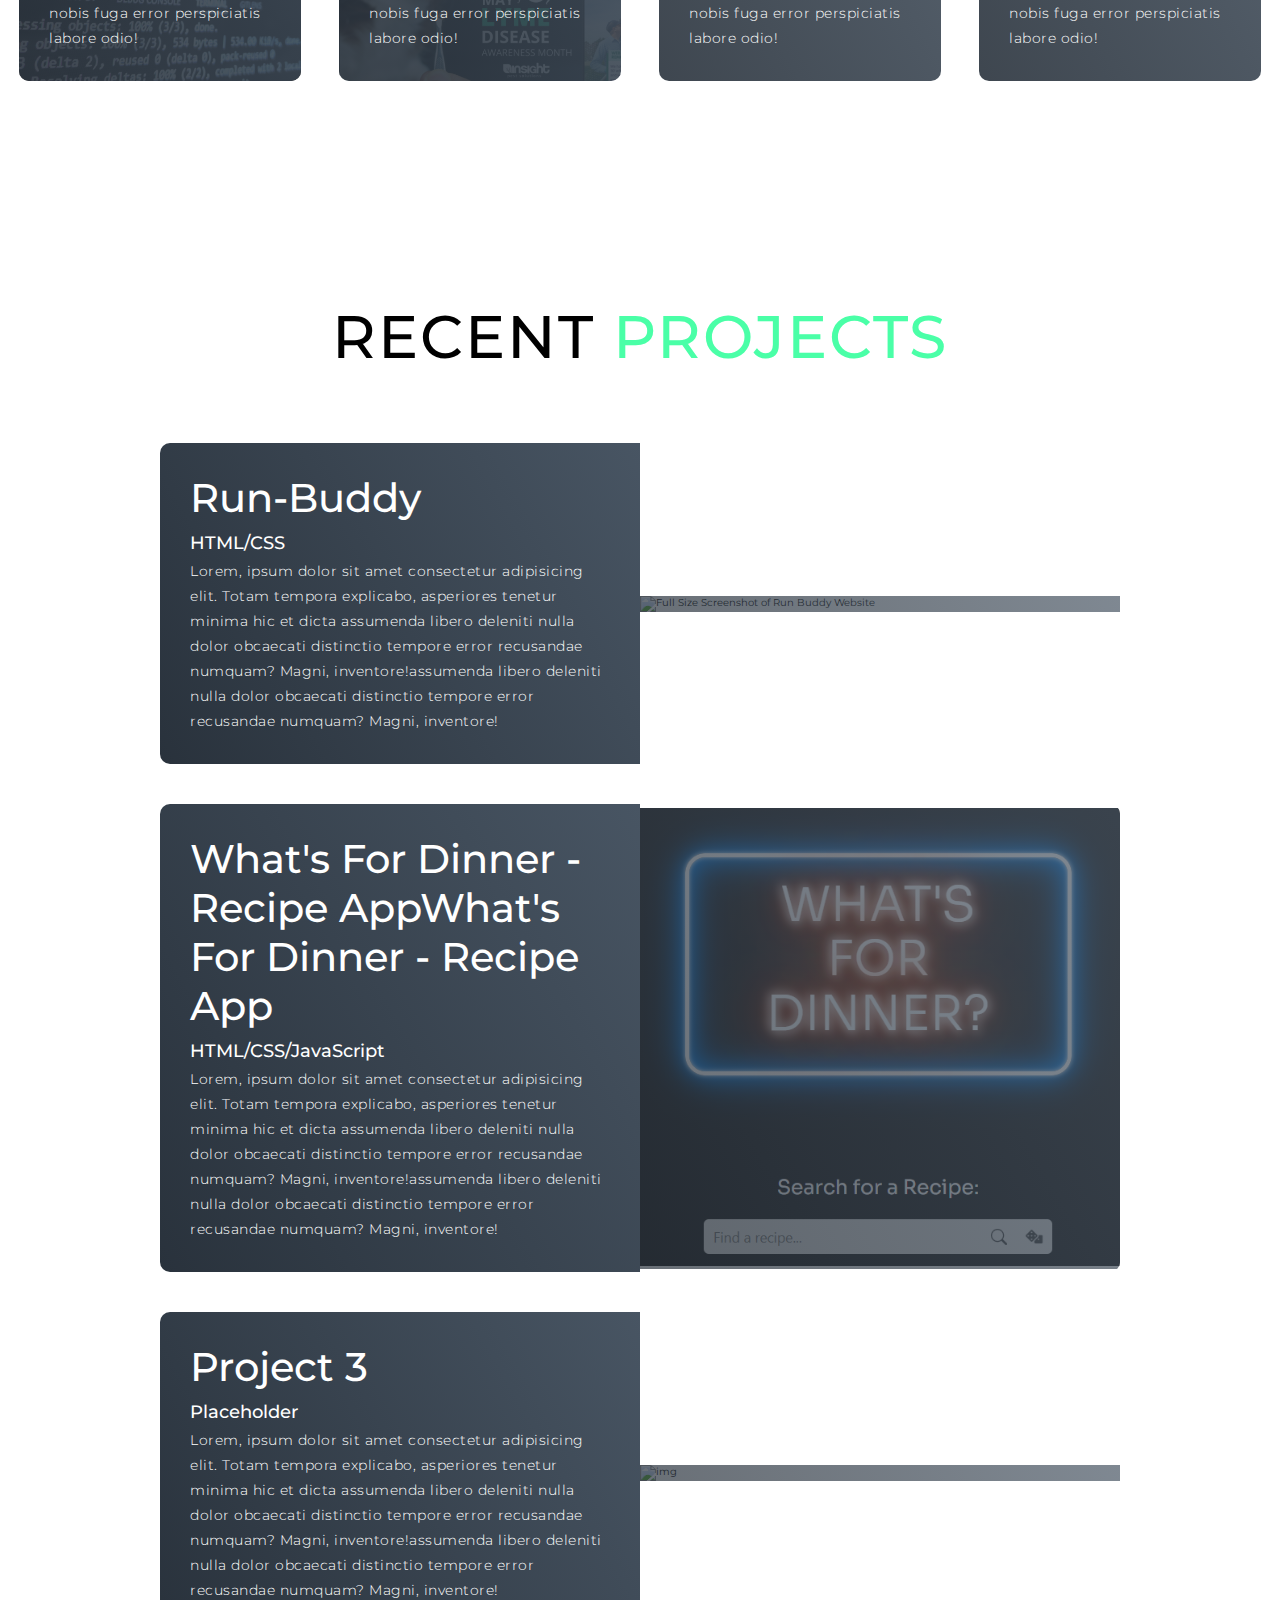
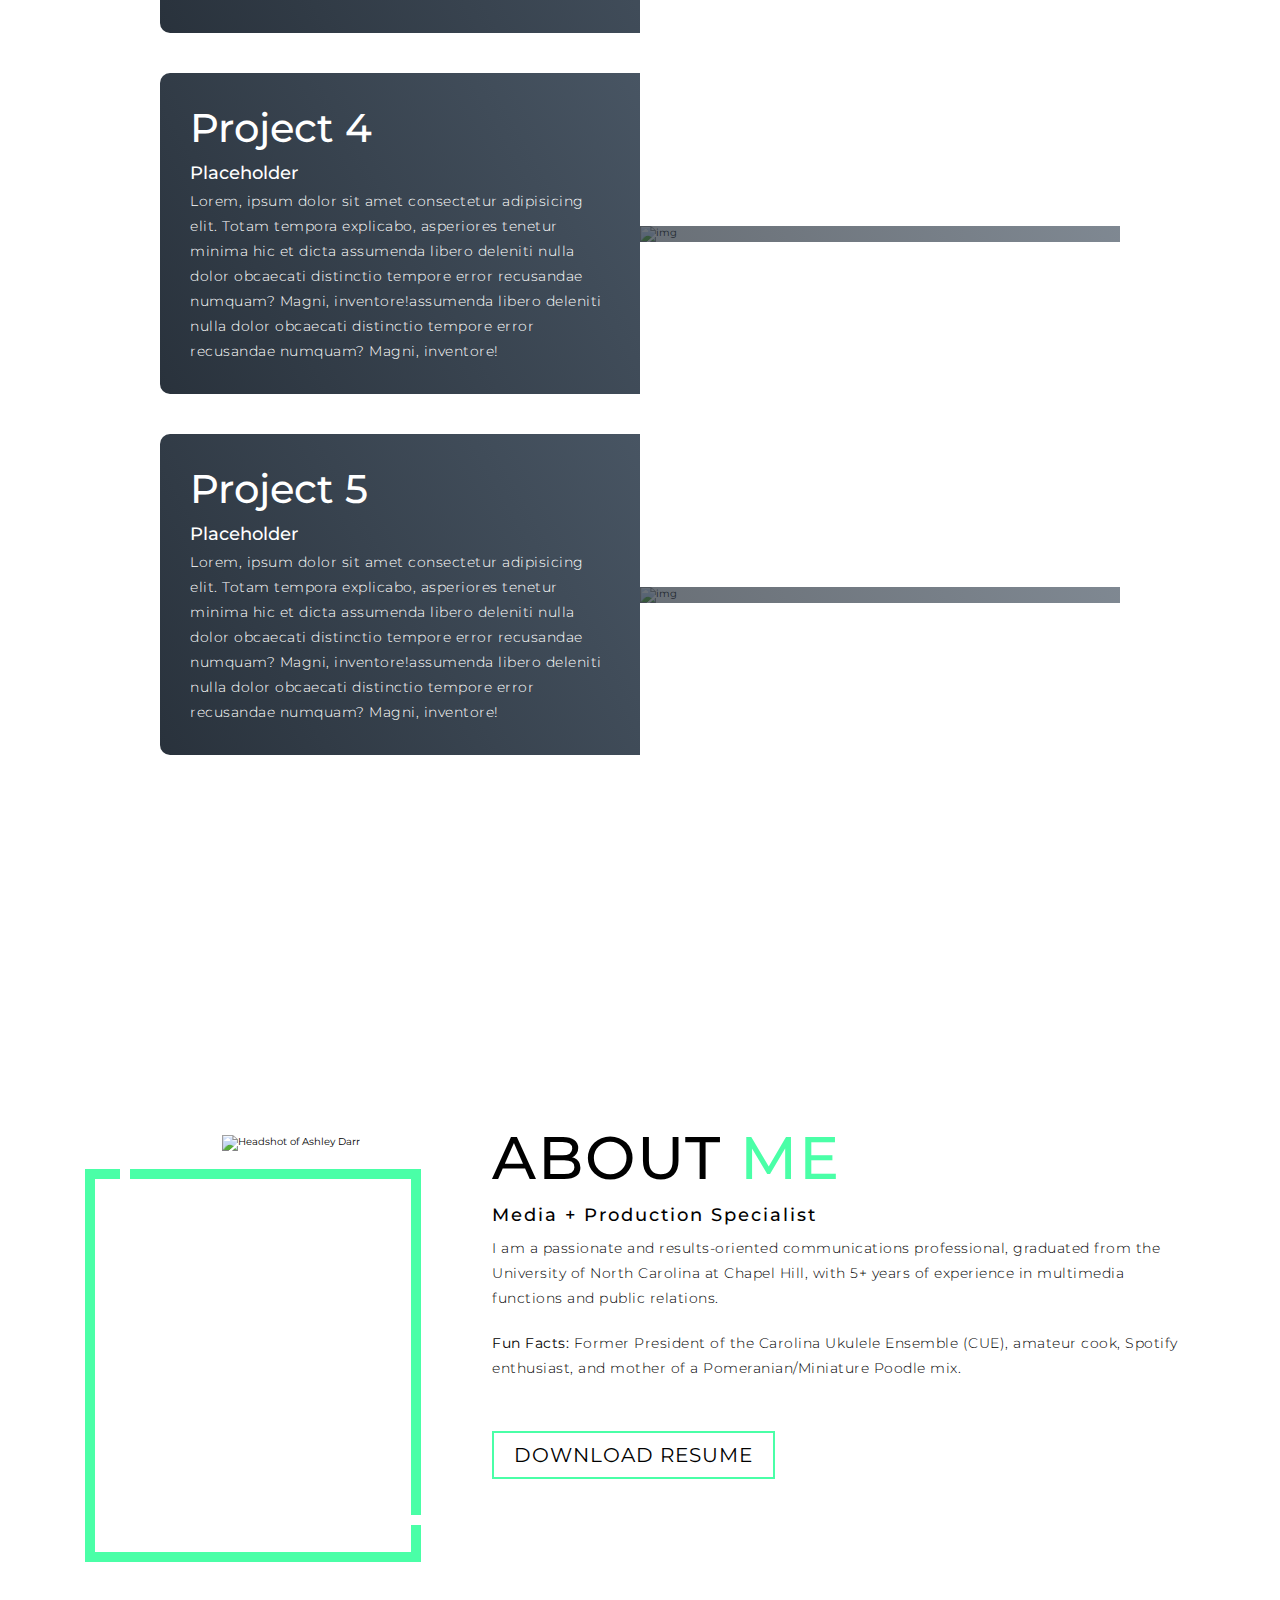
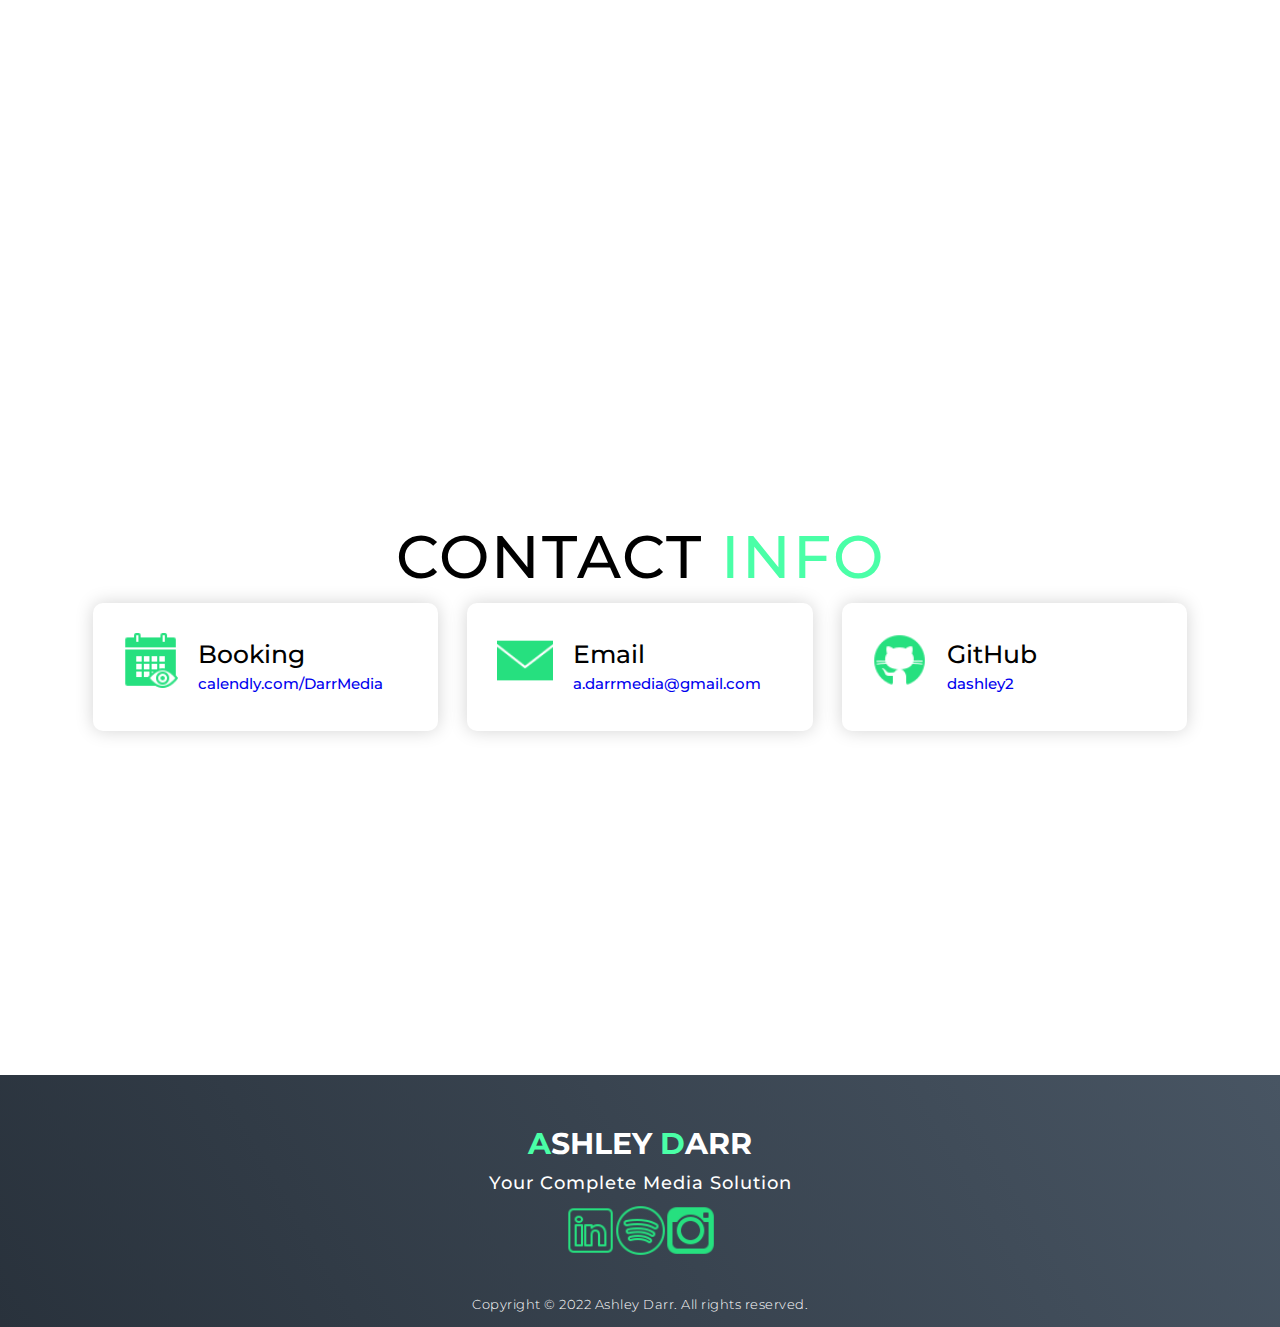
==== commit b9d6bb6a: "Test" ====
--- a/index.html
+++ b/index.html
@@ -115,15 +115,17 @@
                 </div>
                 <div class="project-item">
                     <div class="project-info">
-                        <h1>Project 2</h1>
-                        <h2>Placeholder</h2>
-                        <p>Lorem, ipsum dolor sit amet consectetur adipisicing elit. Totam tempora explicabo, 
-                        asperiores tenetur minima hic et dicta assumenda libero deleniti nulla dolor obcaecati 
-                        distinctio tempore error recusandae numquam? Magni, inventore!assumenda libero deleniti 
-                        nulla dolor obcaecati distinctio tempore error recusandae numquam? Magni, inventore!</p>
-                    </div>
-                    <div class="project-img">
-                        <img src="./assets/Images/ashley.png" alt="img">
+                        <h1>
+                            <a href="https://nmsiegel1.github.io/Whats-for-dinner/">What's For Dinner - Recipe App</a>What's For Dinner - Recipe App
+                        </h1>
+                        <h2>HTML/CSS/JavaScript</h2>
+                        <p>Lorem, ipsum dolor sit amet consectetur adipisicing elit. Totam tempora explicabo, 
+                        asperiores tenetur minima hic et dicta assumenda libero deleniti nulla dolor obcaecati 
+                        distinctio tempore error recusandae numquam? Magni, inventore!assumenda libero deleniti 
+                        nulla dolor obcaecati distinctio tempore error recusandae numquam? Magni, inventore!</p>
+                    </div>
+                    <div class="project-img">
+                        <img src="./assets/Images/WhatsForDinner.png" alt="img">
                     </div>
                 </div>
                 <div class="project-item">
--- a/assets/CSS/style.css
+++ b/assets/CSS/style.css
@@ -373,7 +373,7 @@
 }
 #projects .project-info h1{
     font-size: 4rem;
-    font-weight: 700;
+    font-weight: 500;
 }
 
 #projects .project-info h1 a {
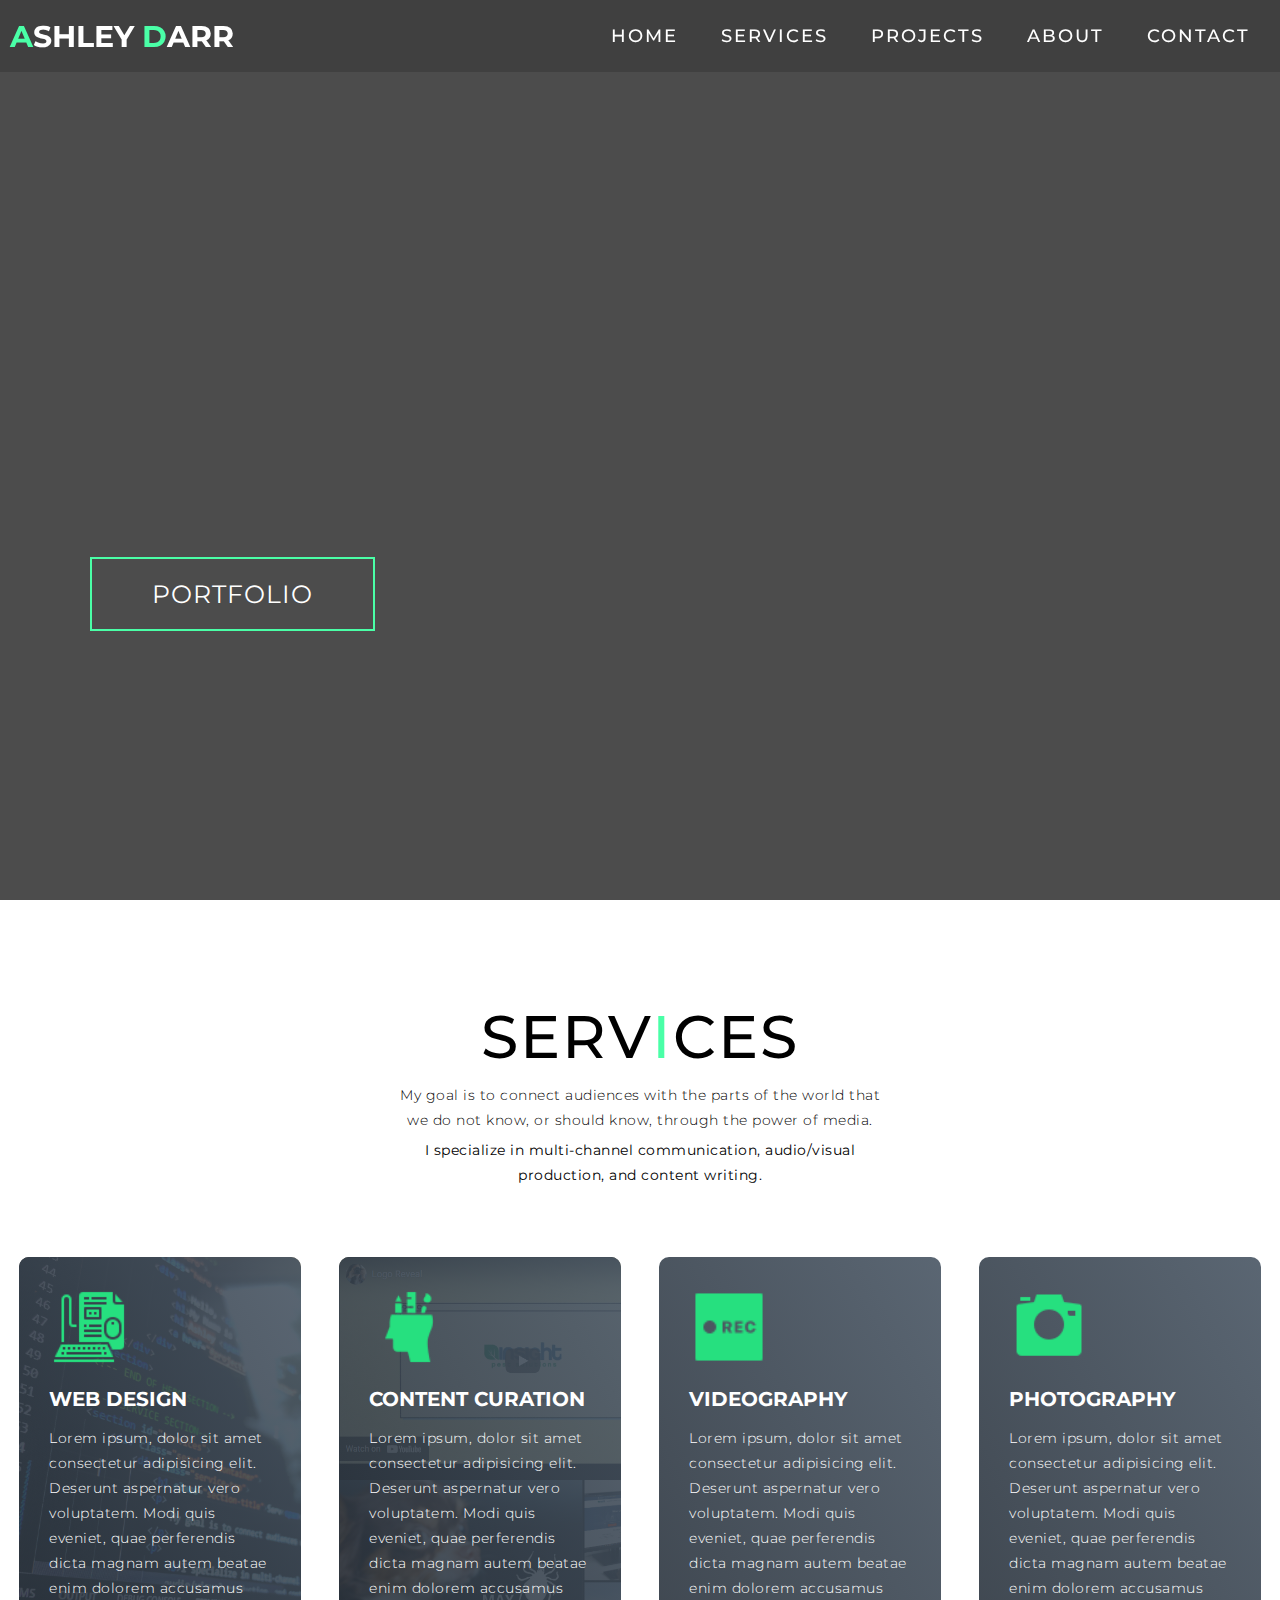
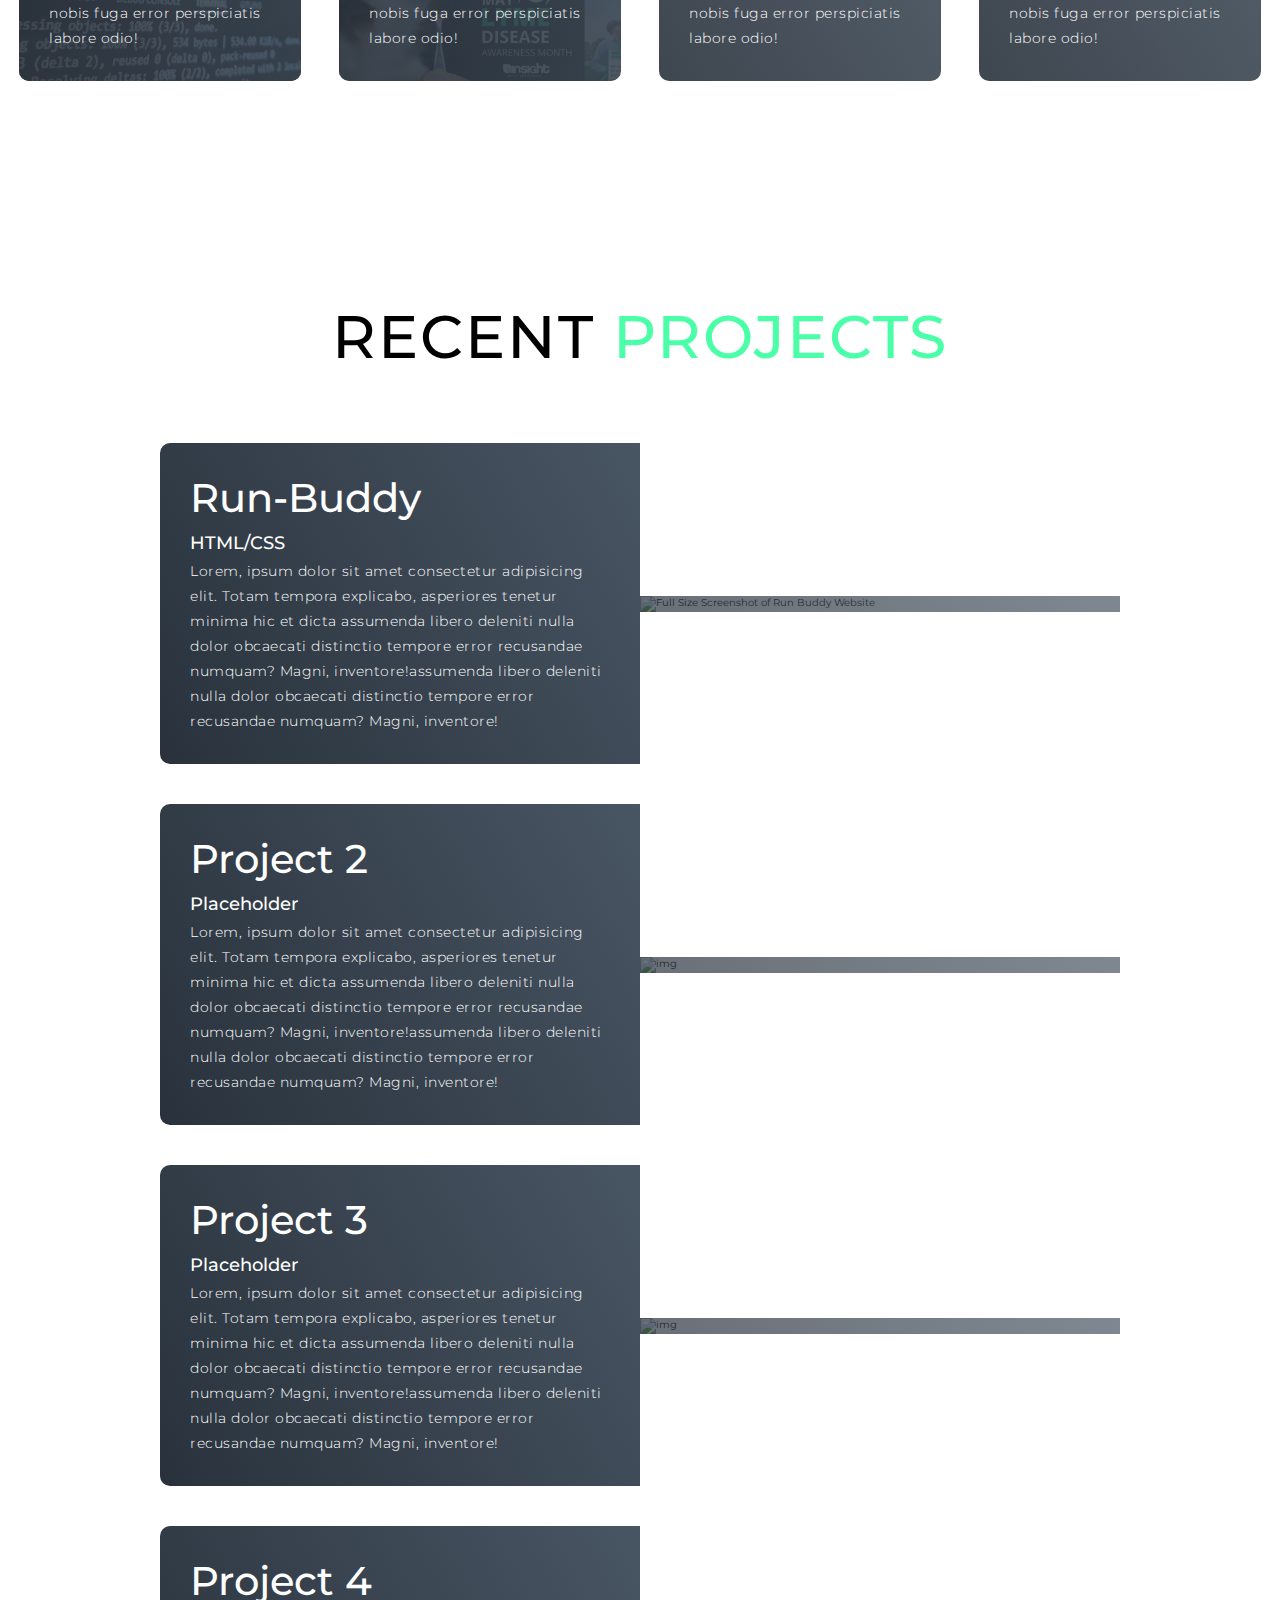
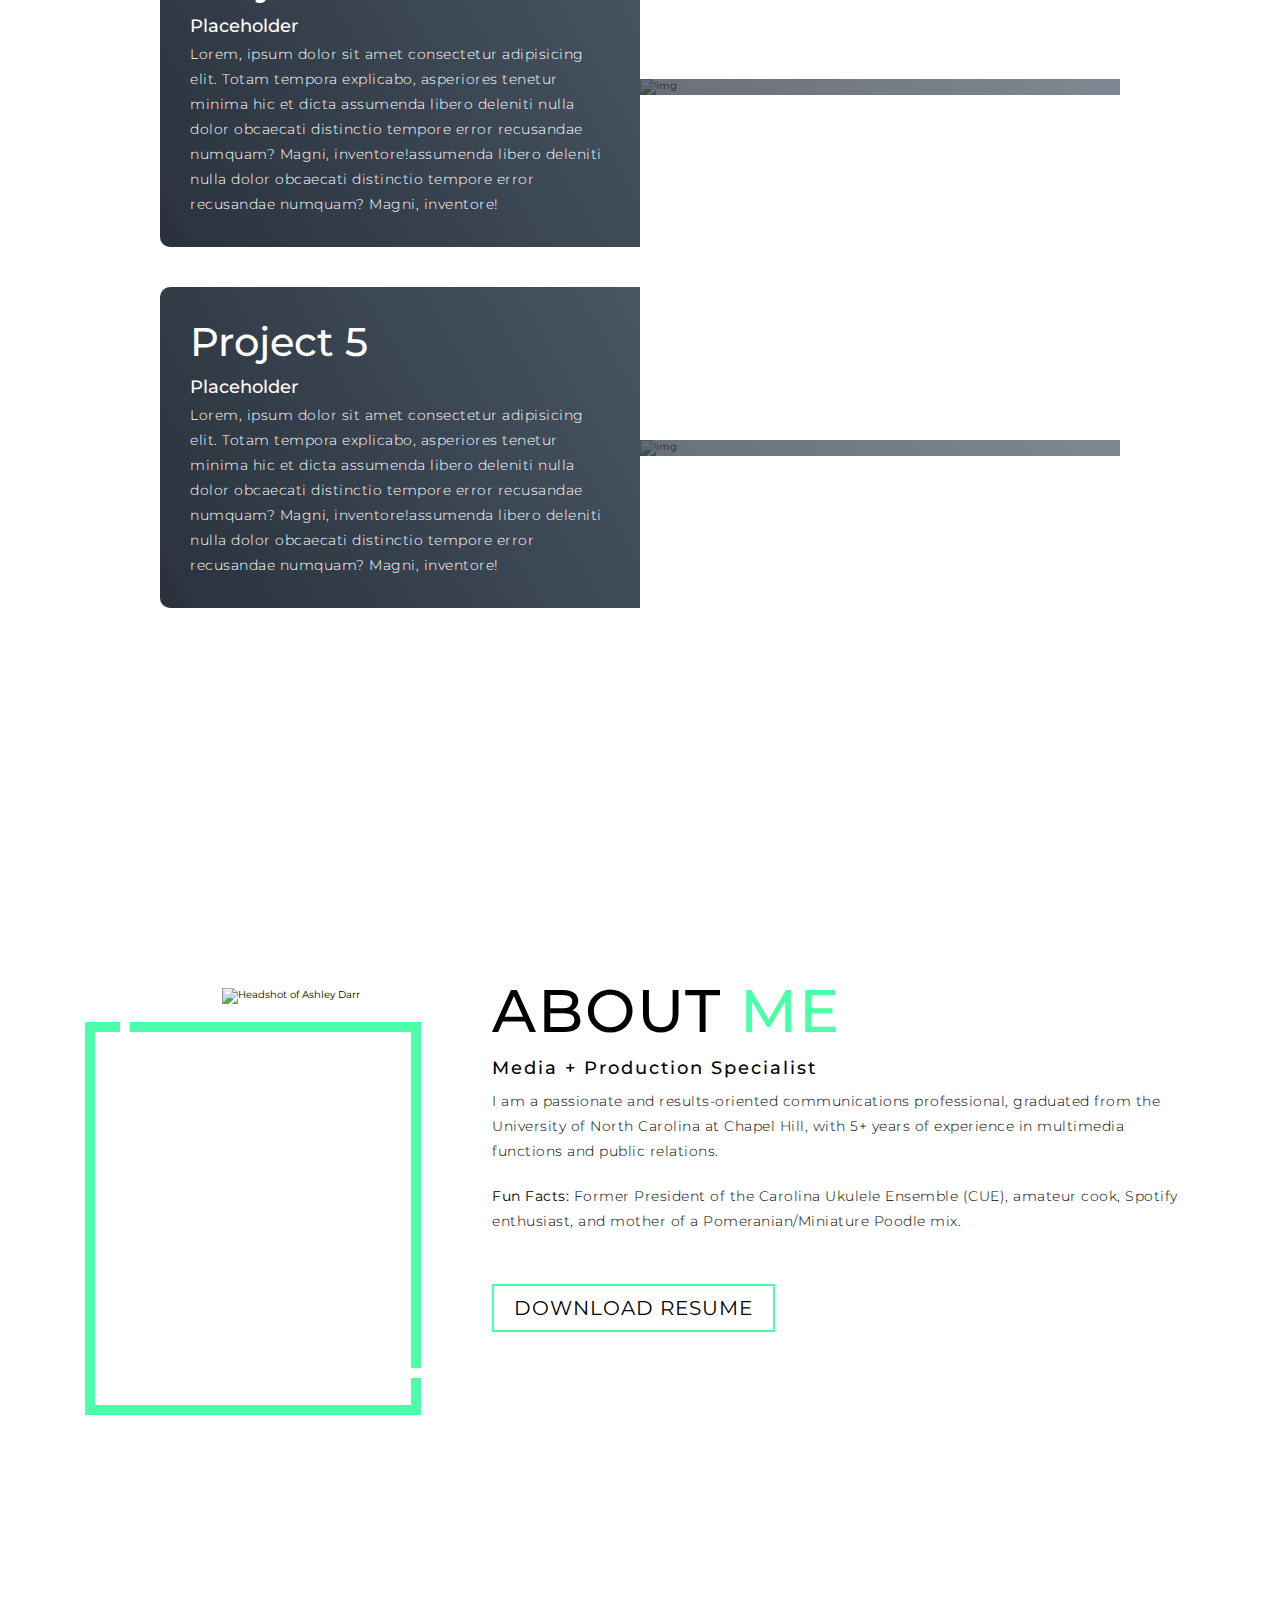
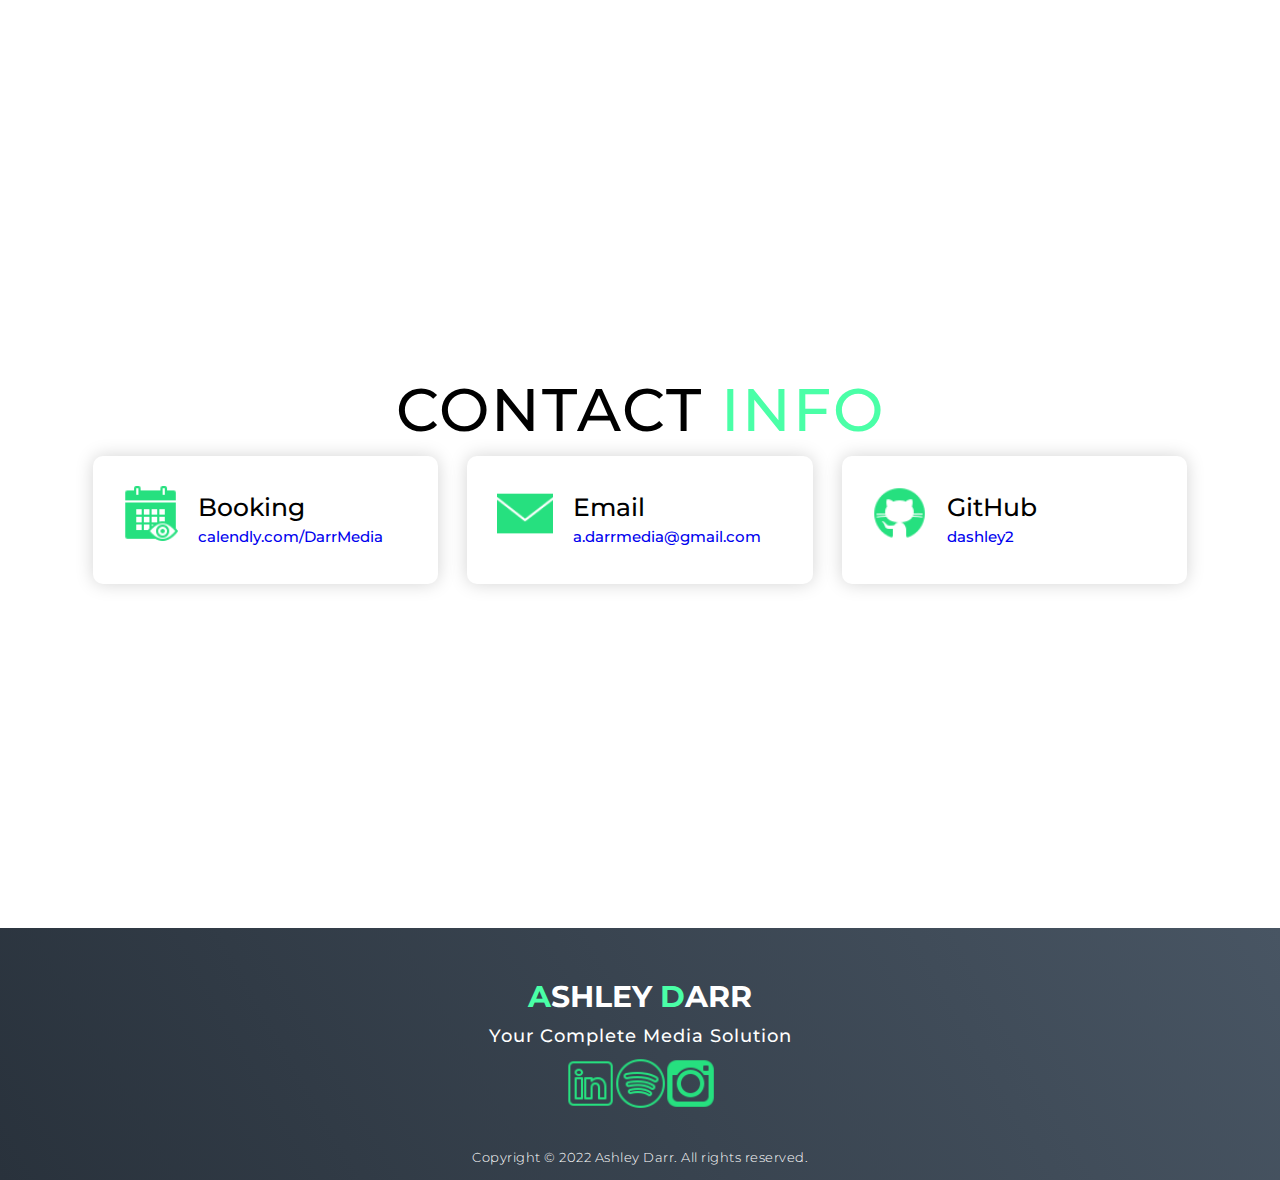
==== commit 35b1ec8c: "Update" ====
--- a/index.html
+++ b/index.html
@@ -115,17 +115,15 @@
                 </div>
                 <div class="project-item">
                     <div class="project-info">
-                        <h1>
-                            <a href="https://nmsiegel1.github.io/Whats-for-dinner/">What's For Dinner - Recipe App</a>What's For Dinner - Recipe App
-                        </h1>
-                        <h2>HTML/CSS/JavaScript</h2>
-                        <p>Lorem, ipsum dolor sit amet consectetur adipisicing elit. Totam tempora explicabo, 
-                        asperiores tenetur minima hic et dicta assumenda libero deleniti nulla dolor obcaecati 
-                        distinctio tempore error recusandae numquam? Magni, inventore!assumenda libero deleniti 
-                        nulla dolor obcaecati distinctio tempore error recusandae numquam? Magni, inventore!</p>
-                    </div>
-                    <div class="project-img">
-                        <img src="./assets/Images/WhatsForDinner.png" alt="img">
+                        <h1>Project 2</h1>
+                        <h2>Placeholder</h2>
+                        <p>Lorem, ipsum dolor sit amet consectetur adipisicing elit. Totam tempora explicabo, 
+                        asperiores tenetur minima hic et dicta assumenda libero deleniti nulla dolor obcaecati 
+                        distinctio tempore error recusandae numquam? Magni, inventore!assumenda libero deleniti 
+                        nulla dolor obcaecati distinctio tempore error recusandae numquam? Magni, inventore!</p>
+                    </div>
+                    <div class="project-img">
+                        <img src="./assets/Images/ashley.png" alt="img">
                     </div>
                 </div>
                 <div class="project-item">
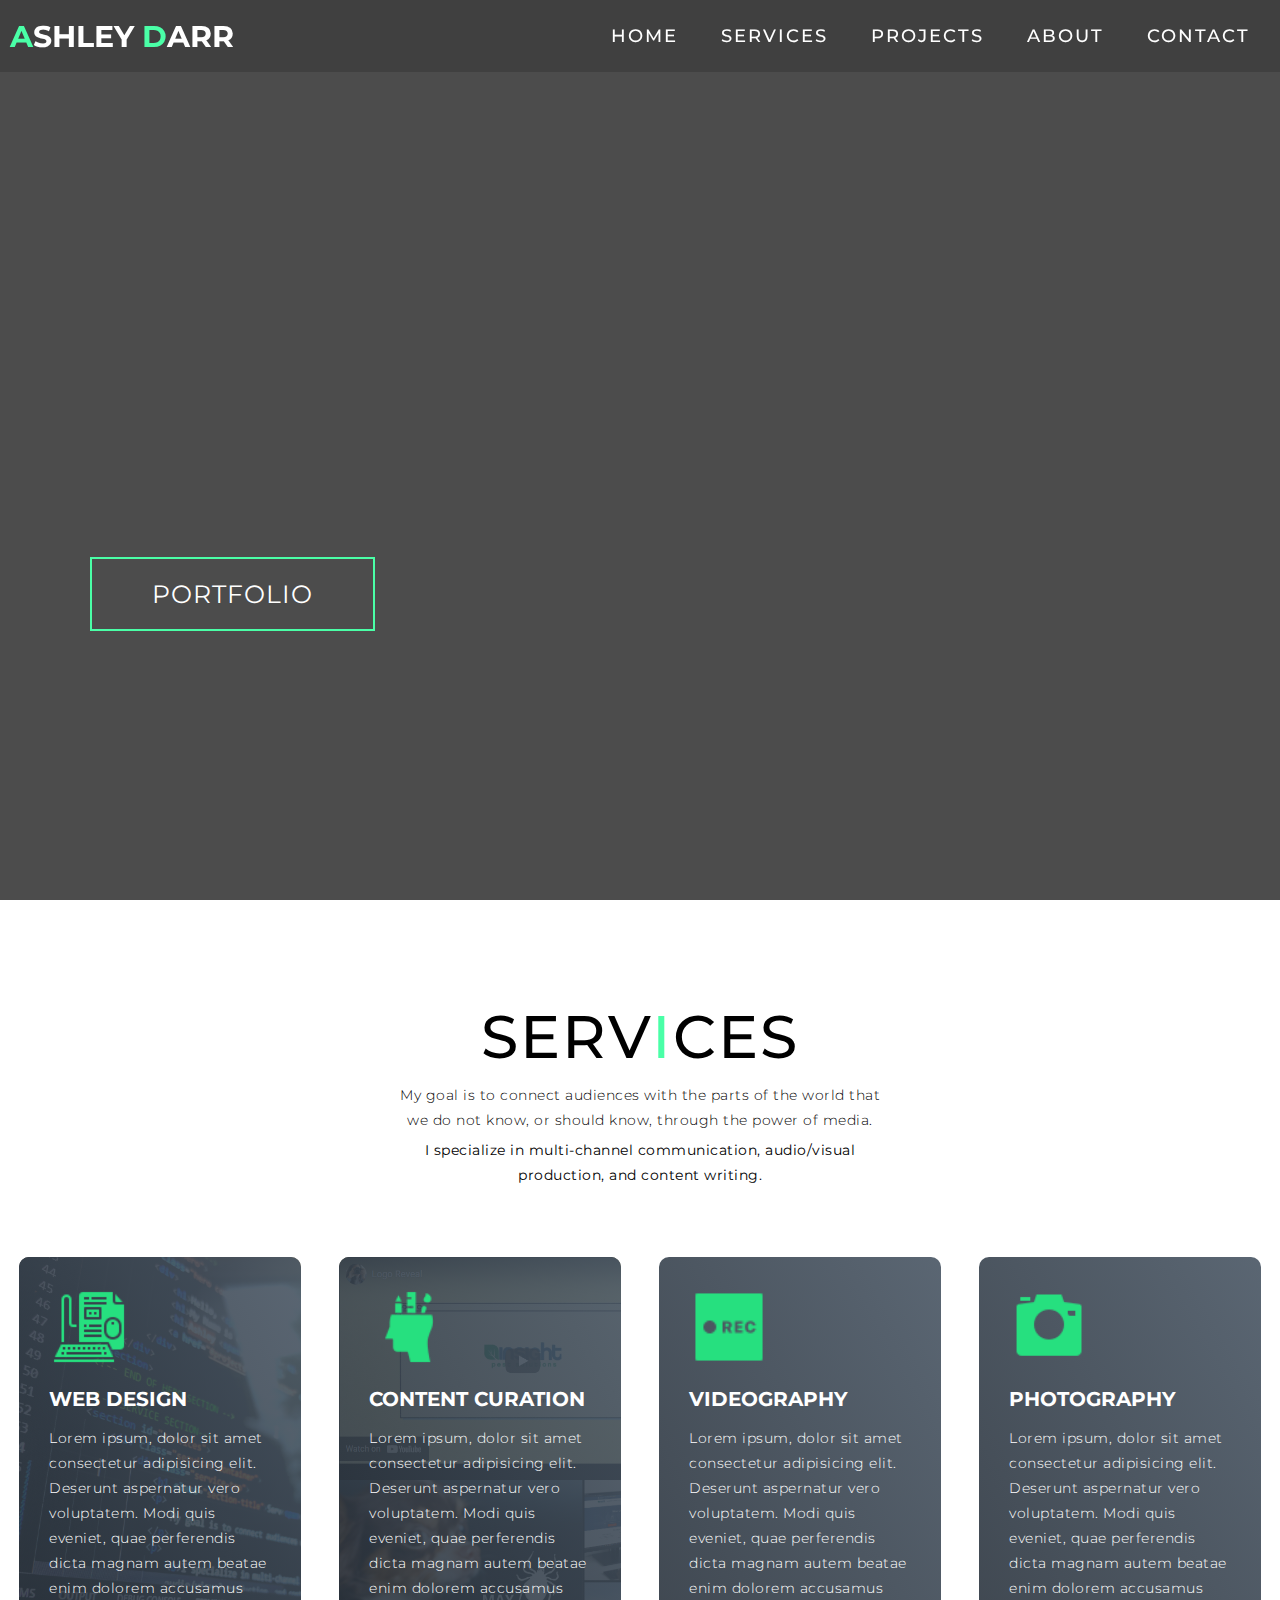
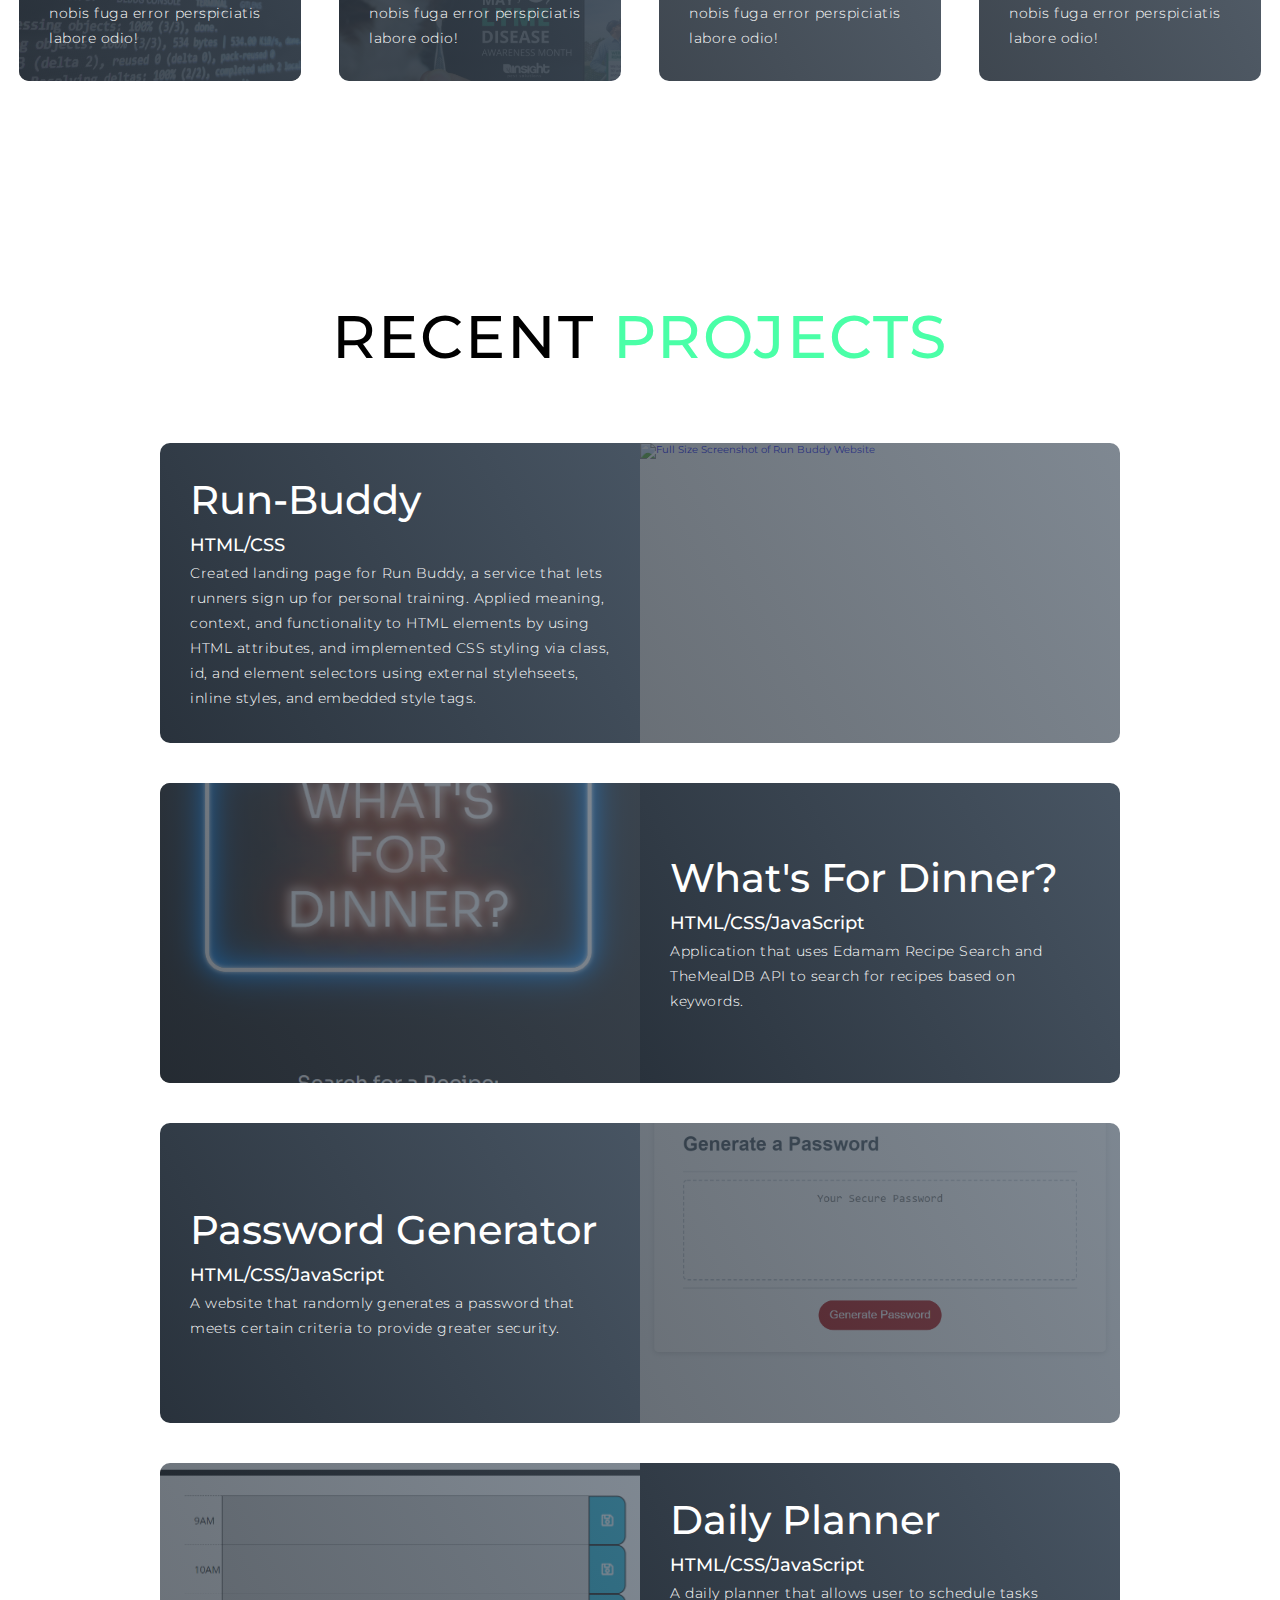
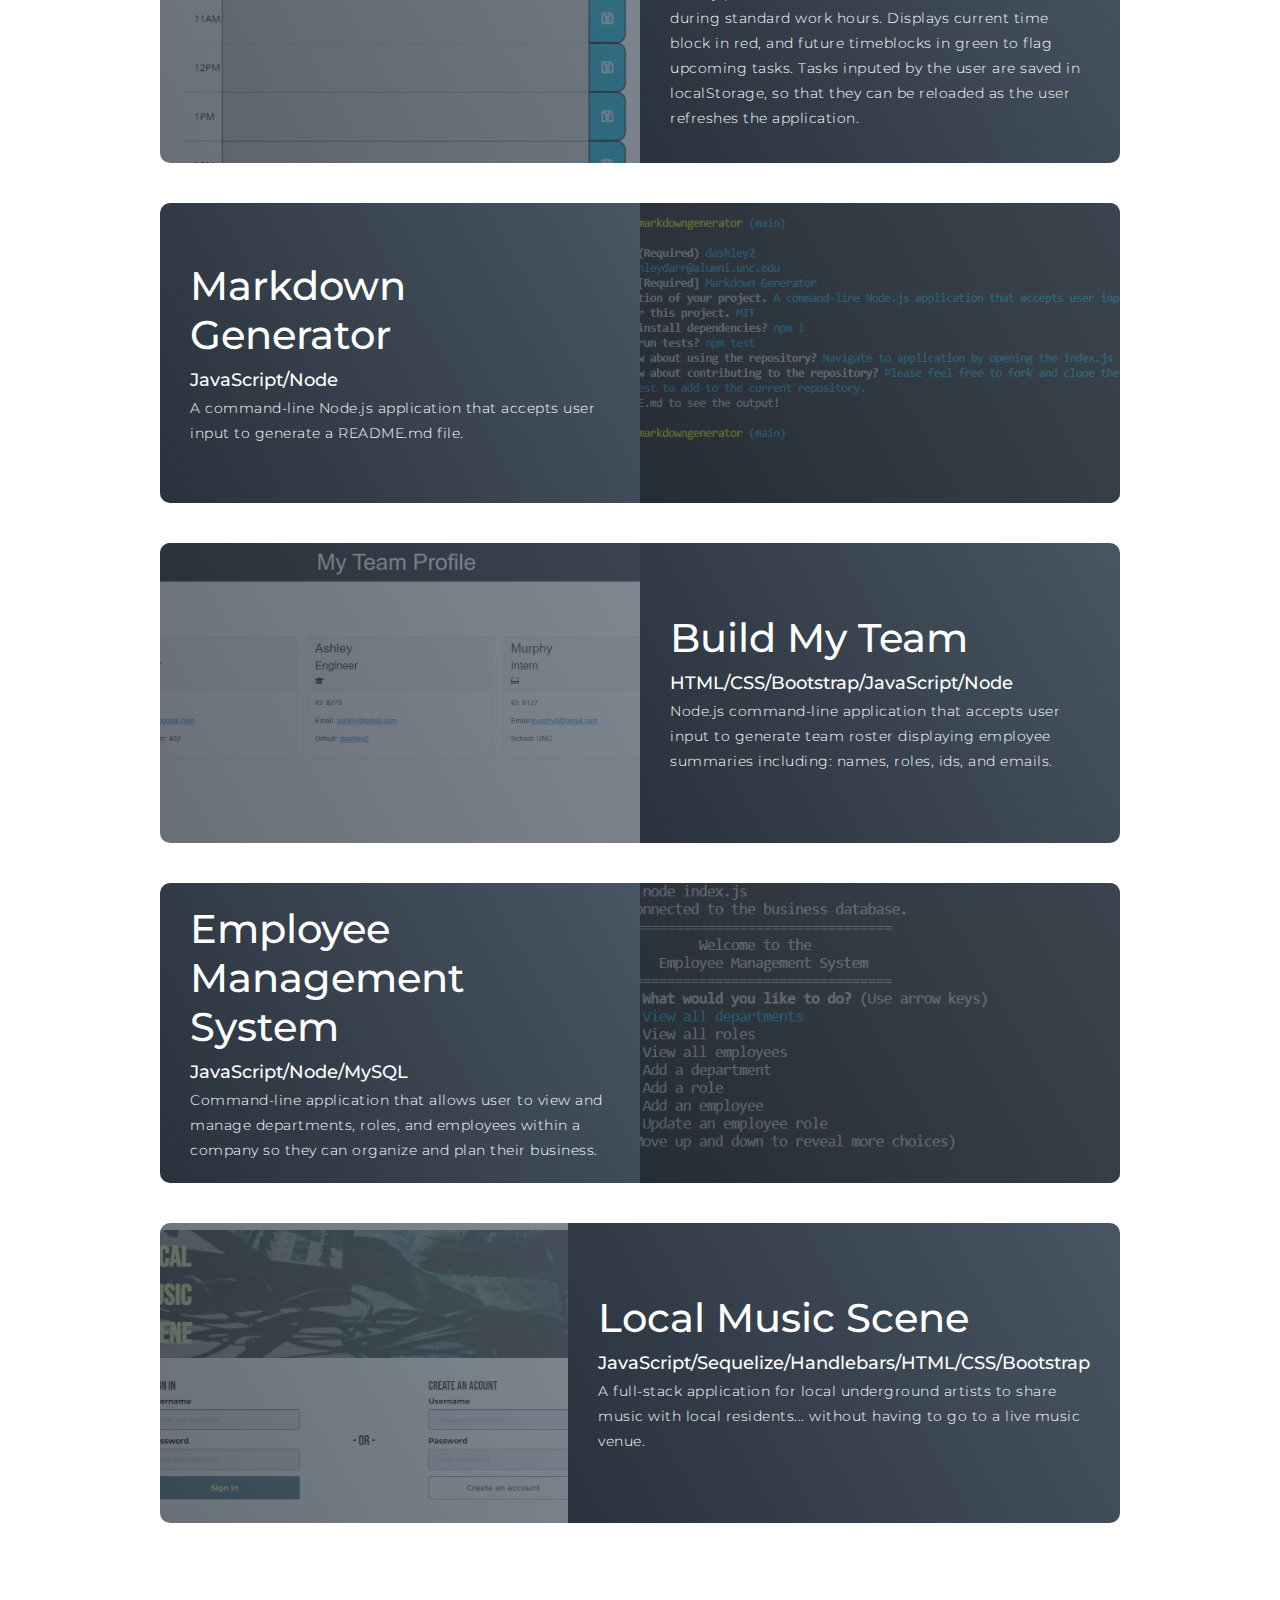
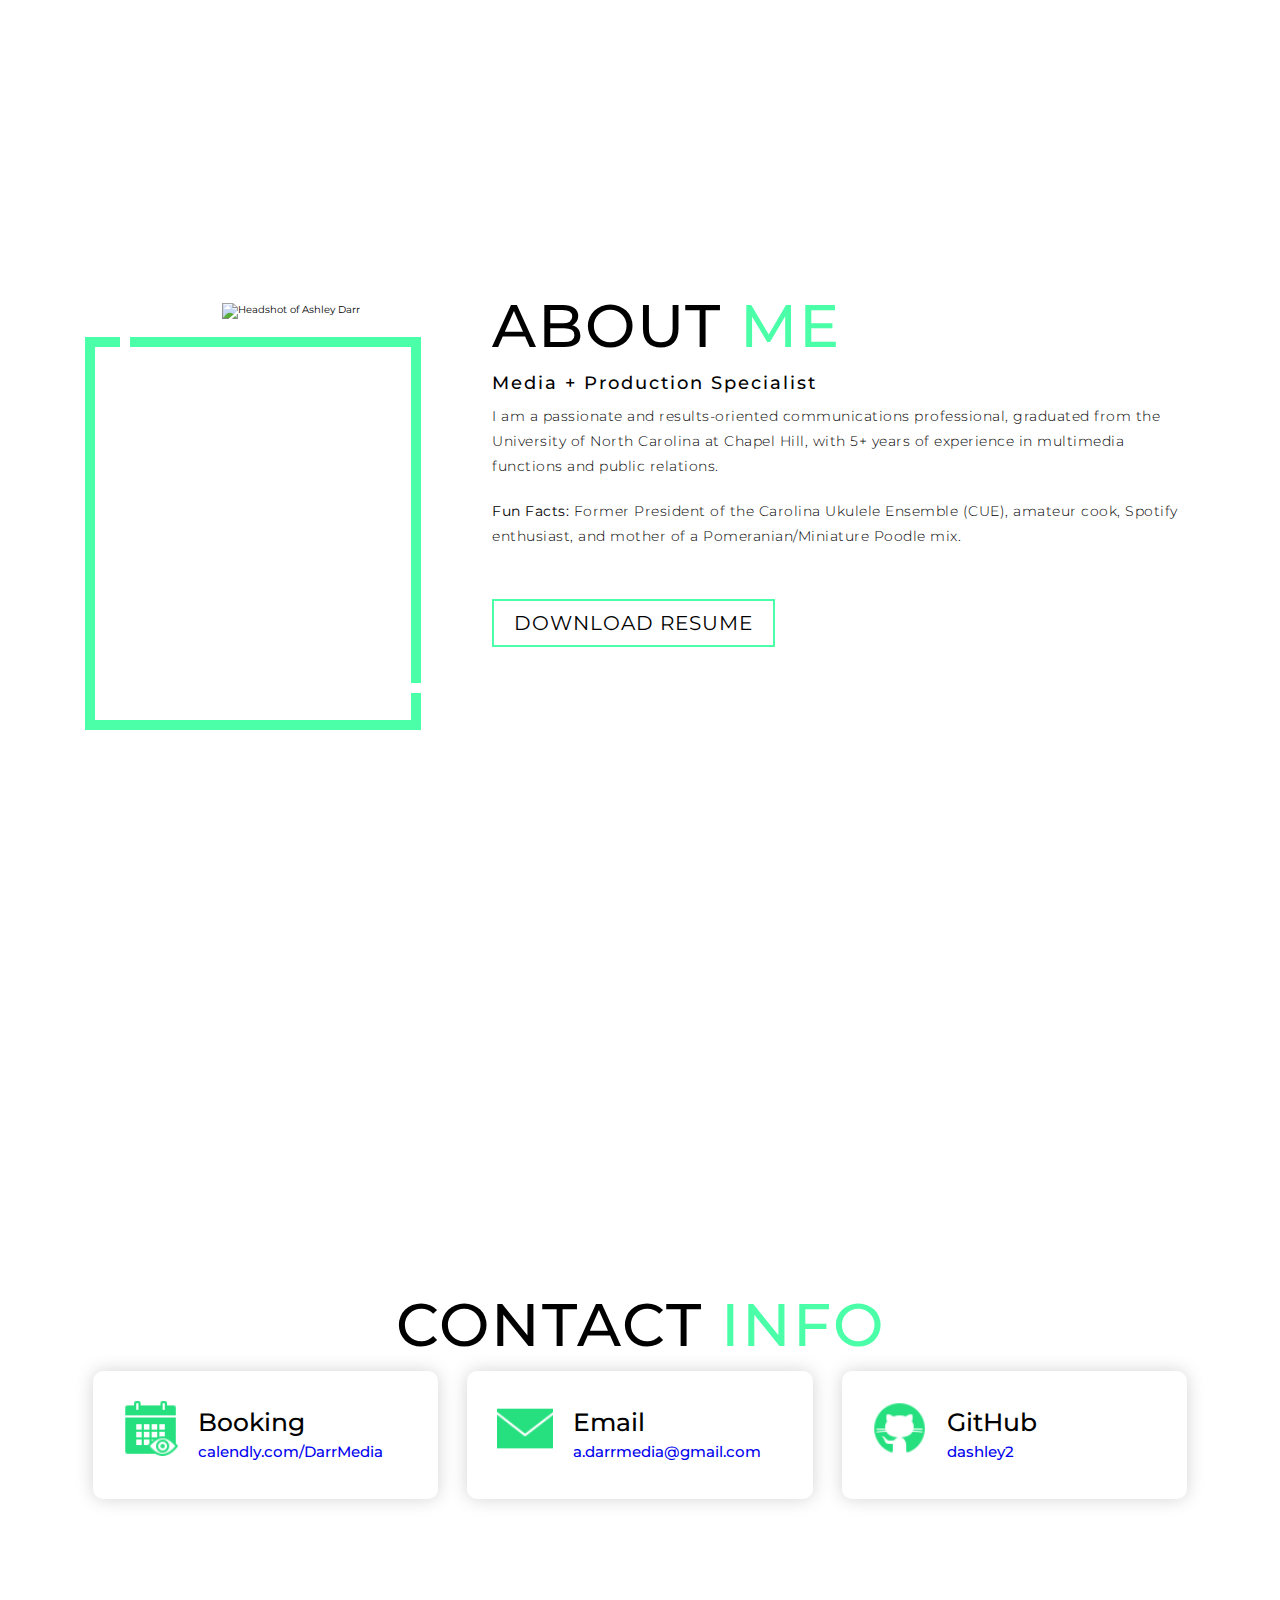
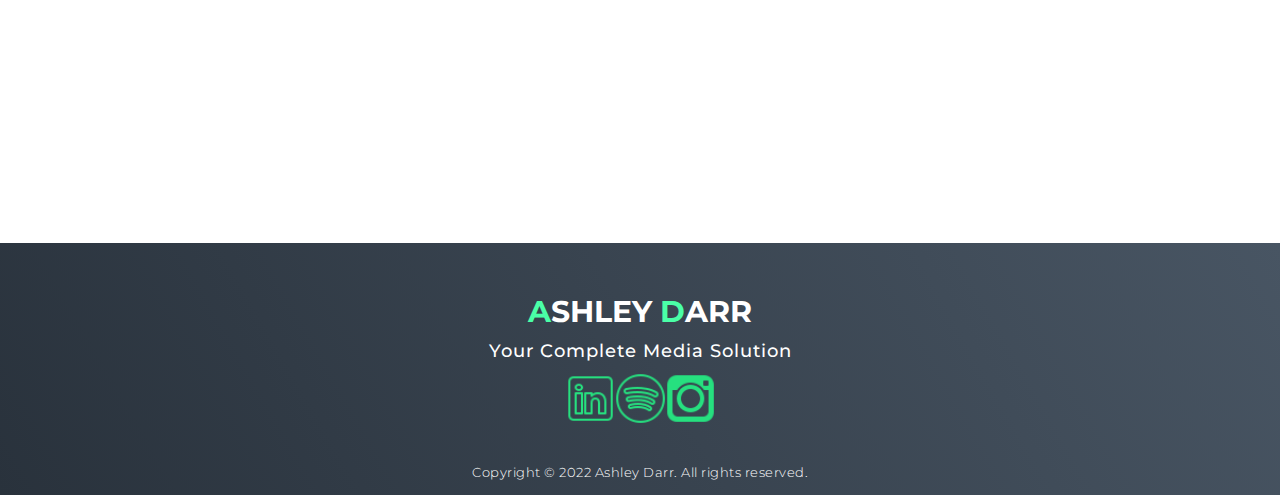
==== commit 9d1685fc: "Update recent projects" ====
--- a/index.html
+++ b/index.html
@@ -101,68 +101,101 @@
                 <div class="project-item" id="Run-Buddy">
                     <div class="project-info">
                         <h1>
-                            <a href="https://run-buddy-2.netlify.app/">Run-Buddy</a>
+                            Run-Buddy
                         </h1>
                         <h2>HTML/CSS</h2>
-                        <p>Lorem, ipsum dolor sit amet consectetur adipisicing elit. Totam tempora explicabo, 
-                        asperiores tenetur minima hic et dicta assumenda libero deleniti nulla dolor obcaecati 
-                        distinctio tempore error recusandae numquam? Magni, inventore!assumenda libero deleniti 
-                        nulla dolor obcaecati distinctio tempore error recusandae numquam? Magni, inventore!</p>
-                    </div>
-                    <div class="project-img">
-                        <img src="./assets/Images/Run-Buddy.png" alt="Full Size Screenshot of Run Buddy Website">
-                    </div>
-                </div>
-                <div class="project-item">
-                    <div class="project-info">
-                        <h1>Project 2</h1>
-                        <h2>Placeholder</h2>
-                        <p>Lorem, ipsum dolor sit amet consectetur adipisicing elit. Totam tempora explicabo, 
-                        asperiores tenetur minima hic et dicta assumenda libero deleniti nulla dolor obcaecati 
-                        distinctio tempore error recusandae numquam? Magni, inventore!assumenda libero deleniti 
-                        nulla dolor obcaecati distinctio tempore error recusandae numquam? Magni, inventore!</p>
-                    </div>
-                    <div class="project-img">
-                        <img src="./assets/Images/ashley.png" alt="img">
-                    </div>
-                </div>
-                <div class="project-item">
-                    <div class="project-info">
-                        <h1>Project 3</h1>
-                        <h2>Placeholder</h2>
-                        <p>Lorem, ipsum dolor sit amet consectetur adipisicing elit. Totam tempora explicabo, 
-                        asperiores tenetur minima hic et dicta assumenda libero deleniti nulla dolor obcaecati 
-                        distinctio tempore error recusandae numquam? Magni, inventore!assumenda libero deleniti 
-                        nulla dolor obcaecati distinctio tempore error recusandae numquam? Magni, inventore!</p>
-                    </div>
-                    <div class="project-img">
-                        <img src="./assets/Images/ashley.png" alt="img">
-                    </div>
-                </div>
-                <div class="project-item">
-                    <div class="project-info">
-                        <h1>Project 4</h1>
-                        <h2>Placeholder</h2>
-                        <p>Lorem, ipsum dolor sit amet consectetur adipisicing elit. Totam tempora explicabo, 
-                        asperiores tenetur minima hic et dicta assumenda libero deleniti nulla dolor obcaecati 
-                        distinctio tempore error recusandae numquam? Magni, inventore!assumenda libero deleniti 
-                        nulla dolor obcaecati distinctio tempore error recusandae numquam? Magni, inventore!</p>
-                    </div>
-                    <div class="project-img">
-                        <img src="./assets/Images/ashley.png" alt="img">
-                    </div>
-                </div>
-                <div class="project-item">
-                    <div class="project-info">
-                        <h1>Project 5</h1>
-                        <h2>Placeholder</h2>
-                        <p>Lorem, ipsum dolor sit amet consectetur adipisicing elit. Totam tempora explicabo, 
-                        asperiores tenetur minima hic et dicta assumenda libero deleniti nulla dolor obcaecati 
-                        distinctio tempore error recusandae numquam? Magni, inventore!assumenda libero deleniti 
-                        nulla dolor obcaecati distinctio tempore error recusandae numquam? Magni, inventore!</p>
-                    </div>
-                    <div class="project-img">
-                        <img src="./assets/Images/ashley.png" alt="img">
+                        <p>
+                            Created landing page for Run Buddy, a service that lets runners sign up for personal training. Applied meaning, context, and functionality to HTML elements by using HTML attributes, and implemented CSS styling via class, id, and element selectors using external stylehseets, inline styles, and embedded style tags.
+                        </p>
+                    </div>
+                    <div class="project-img">
+                        <a href="https://run-buddy-2.netlify.app/">
+                            <img src="./assets/Images/Run-Buddy.png" alt="Full Size Screenshot of Run Buddy Website">
+                        </a>
+                    </div>
+                </div>
+                <div class="project-item">
+                    <div class="project-info">
+                        <h1>What's For Dinner?</h1>
+                        <h2>HTML/CSS/JavaScript</h2>
+                        <p>Application that uses Edamam Recipe Search and TheMealDB API to search for recipes based on keywords. </p>
+                    </div>
+                    <div class="project-img">
+                        <a href="https://nmsiegel1.github.io/Whats-for-dinner/">
+                            <img src="./assets/Images/WhatsForDinner.png" alt="img">
+                        </a>
+                    </div>
+                </div>
+                <div class="project-item">
+                    <div class="project-info">
+                        <h1>Password Generator</h1>
+                        <h2>HTML/CSS/JavaScript</h2>
+                        <p>A website that randomly generates a password that meets certain criteria to provide greater security.</p>
+                    </div>
+                    <div class="project-img">
+                        <a href="https://github.com/dashley2/password-generator">
+                            <img src="./assets/Images/password-generator.png" alt="img">
+                        </a>
+                    </div>
+                </div>
+                <div class="project-item">
+                    <div class="project-info">
+                        <h1>Daily Planner</h1>
+                        <h2>HTML/CSS/JavaScript</h2>
+                        <p>A daily planner that allows user to schedule tasks during standard work hours. Displays current time block in red, and future timeblocks in green to flag upcoming tasks. Tasks inputed by the user are saved in localStorage, so that they can be reloaded as the user refreshes the application.</p>
+                    </div>
+                    <div class="project-img">
+                        <a href="https://daily-planner-ad.netlify.app/">
+                            <img src="./assets/Images/daily-planner.png" alt="img">
+                        </a>
+                    </div>
+                </div>
+                <div class="project-item">
+                    <div class="project-info">
+                        <h1>Markdown Generator</h1>
+                        <h2>JavaScript/Node</h2>
+                        <p>A command-line Node.js application that accepts user input to generate a README.md file. </p>
+                    </div>
+                    <div class="project-img">
+                        <a href="https://github.com/dashley2/markdowngenerator.git">
+                            <img src="./assets/Images/markdown.png" alt="img">
+                        </a>
+                    </div>
+                </div>
+                <div class="project-item">
+                    <div class="project-info">
+                        <h1>Build My Team</h1>
+                        <h2>HTML/CSS/Bootstrap/JavaScript/Node</h2>
+                        <p>Node.js command-line application that accepts user input to generate team roster displaying employee summaries including: names, roles, ids, and emails.</p>
+                    </div>
+                    <div class="project-img">
+                        <a href="https://github.com/dashley2/markdowngenerator.git">
+                            <img src="./assets/Images/buildmyteam.png" alt="img">
+                        </a>
+                    </div>
+                </div>
+                <div class="project-item">
+                    <div class="project-info">
+                        <h1>Employee Management System</h1>
+                        <h2>JavaScript/Node/MySQL</h2>
+                        <p>Command-line application that allows user to view and manage departments, roles, and employees within a company so they can organize and plan their business.</p>
+                    </div>
+                    <div class="project-img">
+                        <a href="https://just-post-a-note.herokuapp.com/">
+                            <img src="./assets/Images/employee-management.png" alt="img">
+                        </a>
+                    </div>
+                </div>
+                <div class="project-item">
+                    <div class="project-info">
+                        <h1>Local Music Scene</h1>
+                        <h2>JavaScript/Sequelize/Handlebars/HTML/CSS/Bootstrap</h2>
+                        <p>A full-stack application for local underground artists to share music with local residents... without having to go to a live music venue.</p>
+                    </div>
+                    <div class="project-img">
+                        <a href="https://damp-plateau-16490.herokuapp.com/">
+                            <img src="./assets/Images/local-music-scene.png" alt="img">
+                        </a>
                     </div>
                 </div>
             </div>
@@ -201,7 +234,7 @@
                         <h2>
                             <a href="https://calendly.com/darrmedia">calendly.com/DarrMedia</a>
                         </h2>
-                    </div> 
+                    </div>
                 </div>
                 <div class="contact-item">
                     <div class="icon"><img src="./assets/Images/email.png" alt="Email Icon"/></div>
@@ -210,7 +243,7 @@
                         <h2>
                             <a href="mailto:a.darrmedia@gmail.com">a.darrmedia@gmail.com</a>
                         </h2>
-                    </div> 
+                    </div>
                 </div>
                 <div class="contact-item">
                     <div class="icon"><img src="./assets/Images/git.png" alt="GitHub Icon"/></div>
@@ -219,13 +252,13 @@
                         <h2>
                             <a href="https://github.com/dashley2">dashley2</a>
                         </h2>
-                    </div> 
+                    </div>
                 </div>
             </div>
         </div>
     </section>
     <!-- END OF CONTACT SECTION-->
-    
+
     <!-- FOOTER SECTION-->
     <section id="footer">
         <div class="footer container">
--- a/assets/CSS/style.css
+++ b/assets/CSS/style.css
@@ -355,6 +355,7 @@
     align-items: center;
     justify-content: center;
     flex-direction: column;
+    height: 300px;
     width: 80%;
     margin: 20px auto;
     overflow: hidden;
@@ -402,6 +403,7 @@
     width: 100%;
     background-image: linear-gradient(60deg, #29323c 0%, #485563 100%);
     opacity: 0.7;
+    pointer-events: none;
 }
 #projects .project-img img {
     transition: .3s ease transform;
@@ -606,7 +608,7 @@
     #projects .project-item {
         flex-direction: row;
     }
-    #proejcts .project-item:nth-child(even) {
+    #projects .project-item:nth-child(even) {
         flex-direction: row-reverse;
     }
     #projects .project {
@@ -615,7 +617,7 @@
         width: 100%;
         border-radius: 0;
     }
-    #projects .all-proejcts .project-info {
+    #projects .all-projects .project-info {
         height: 100%;
     }
     #projects .all-projects .project-img {
